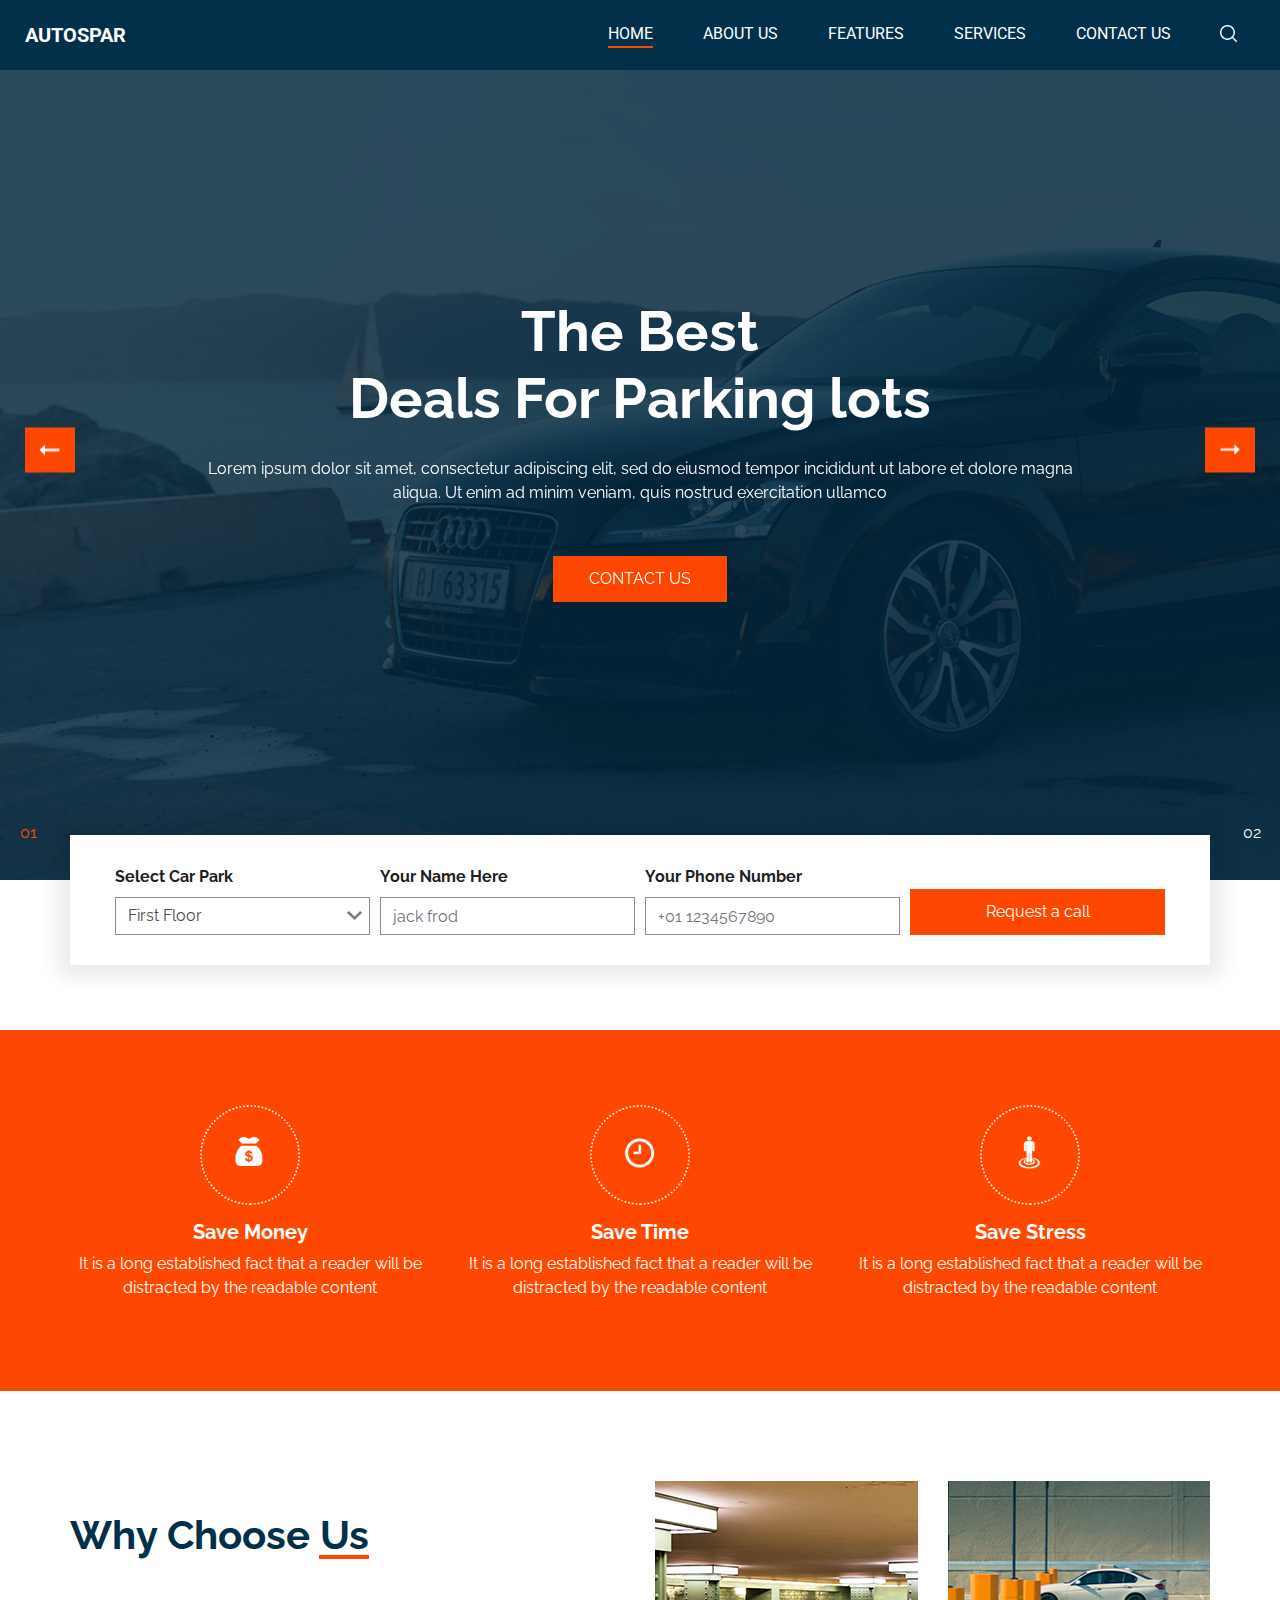
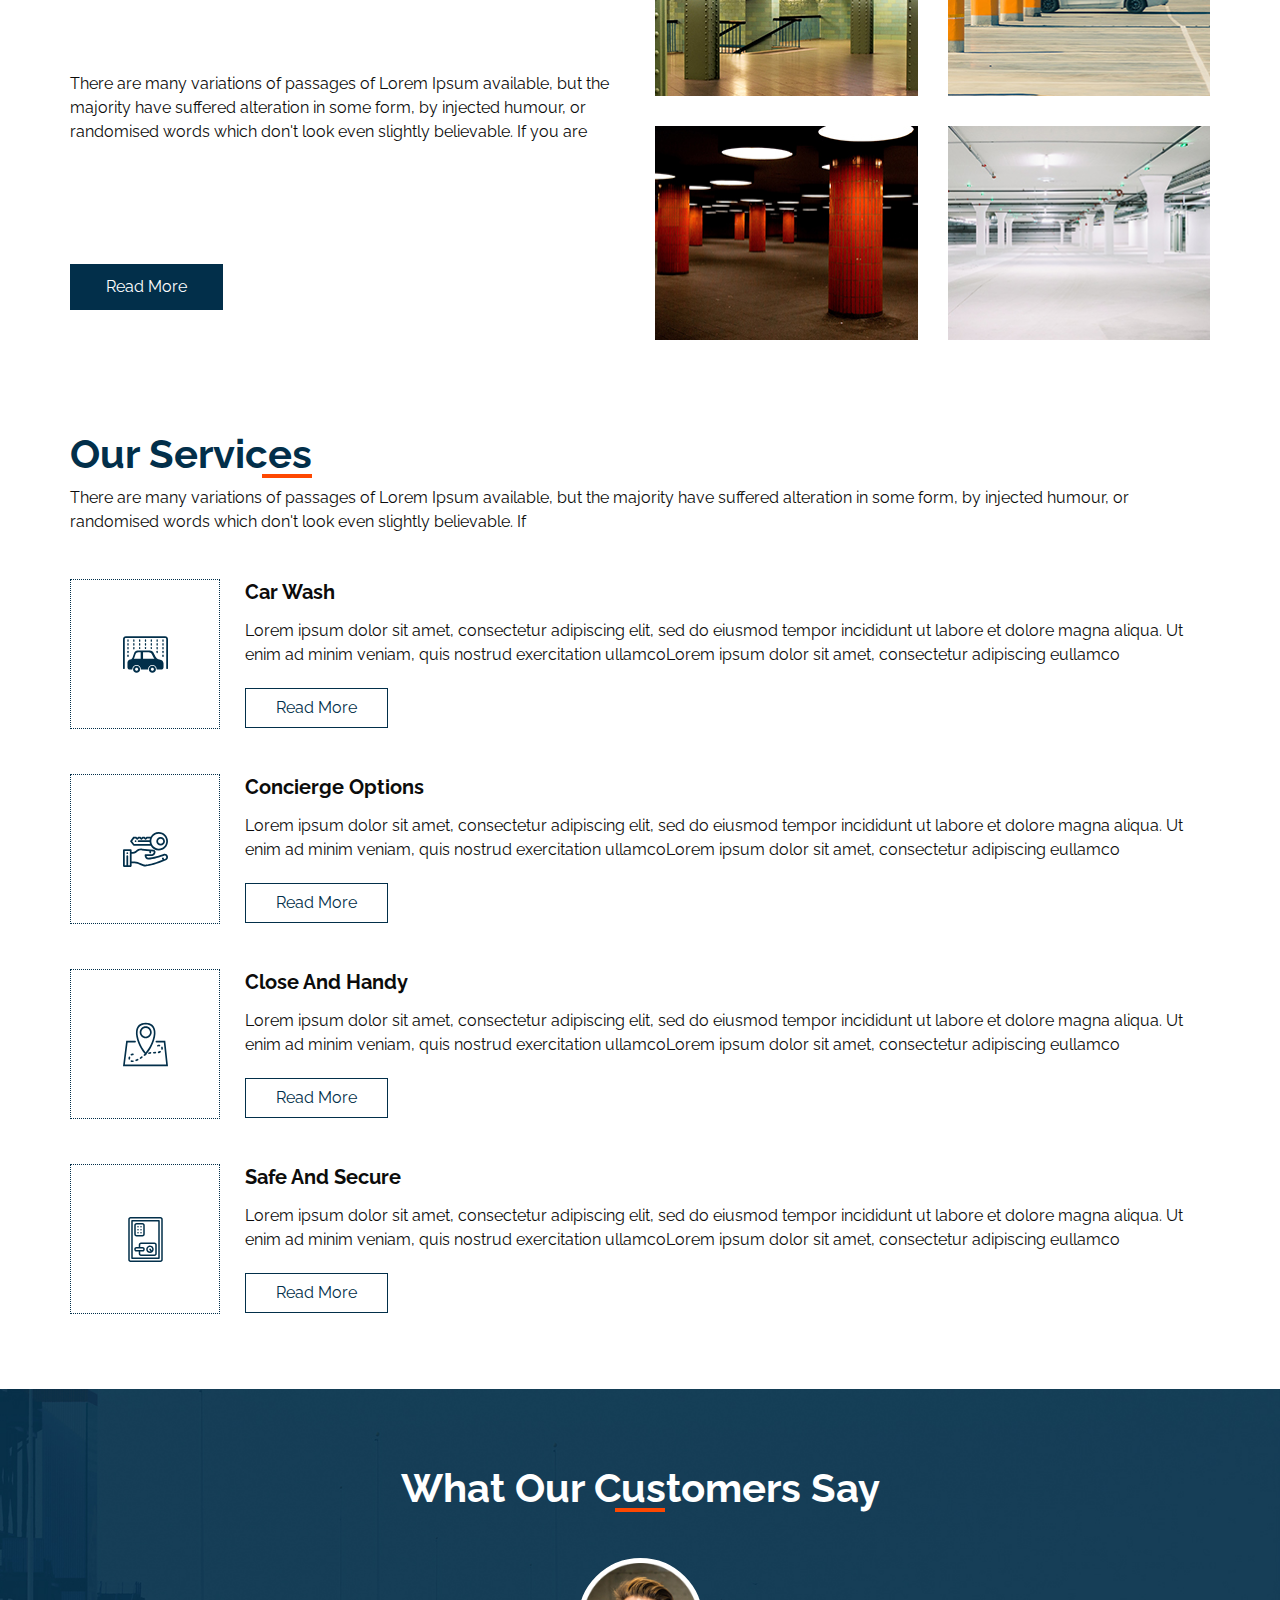
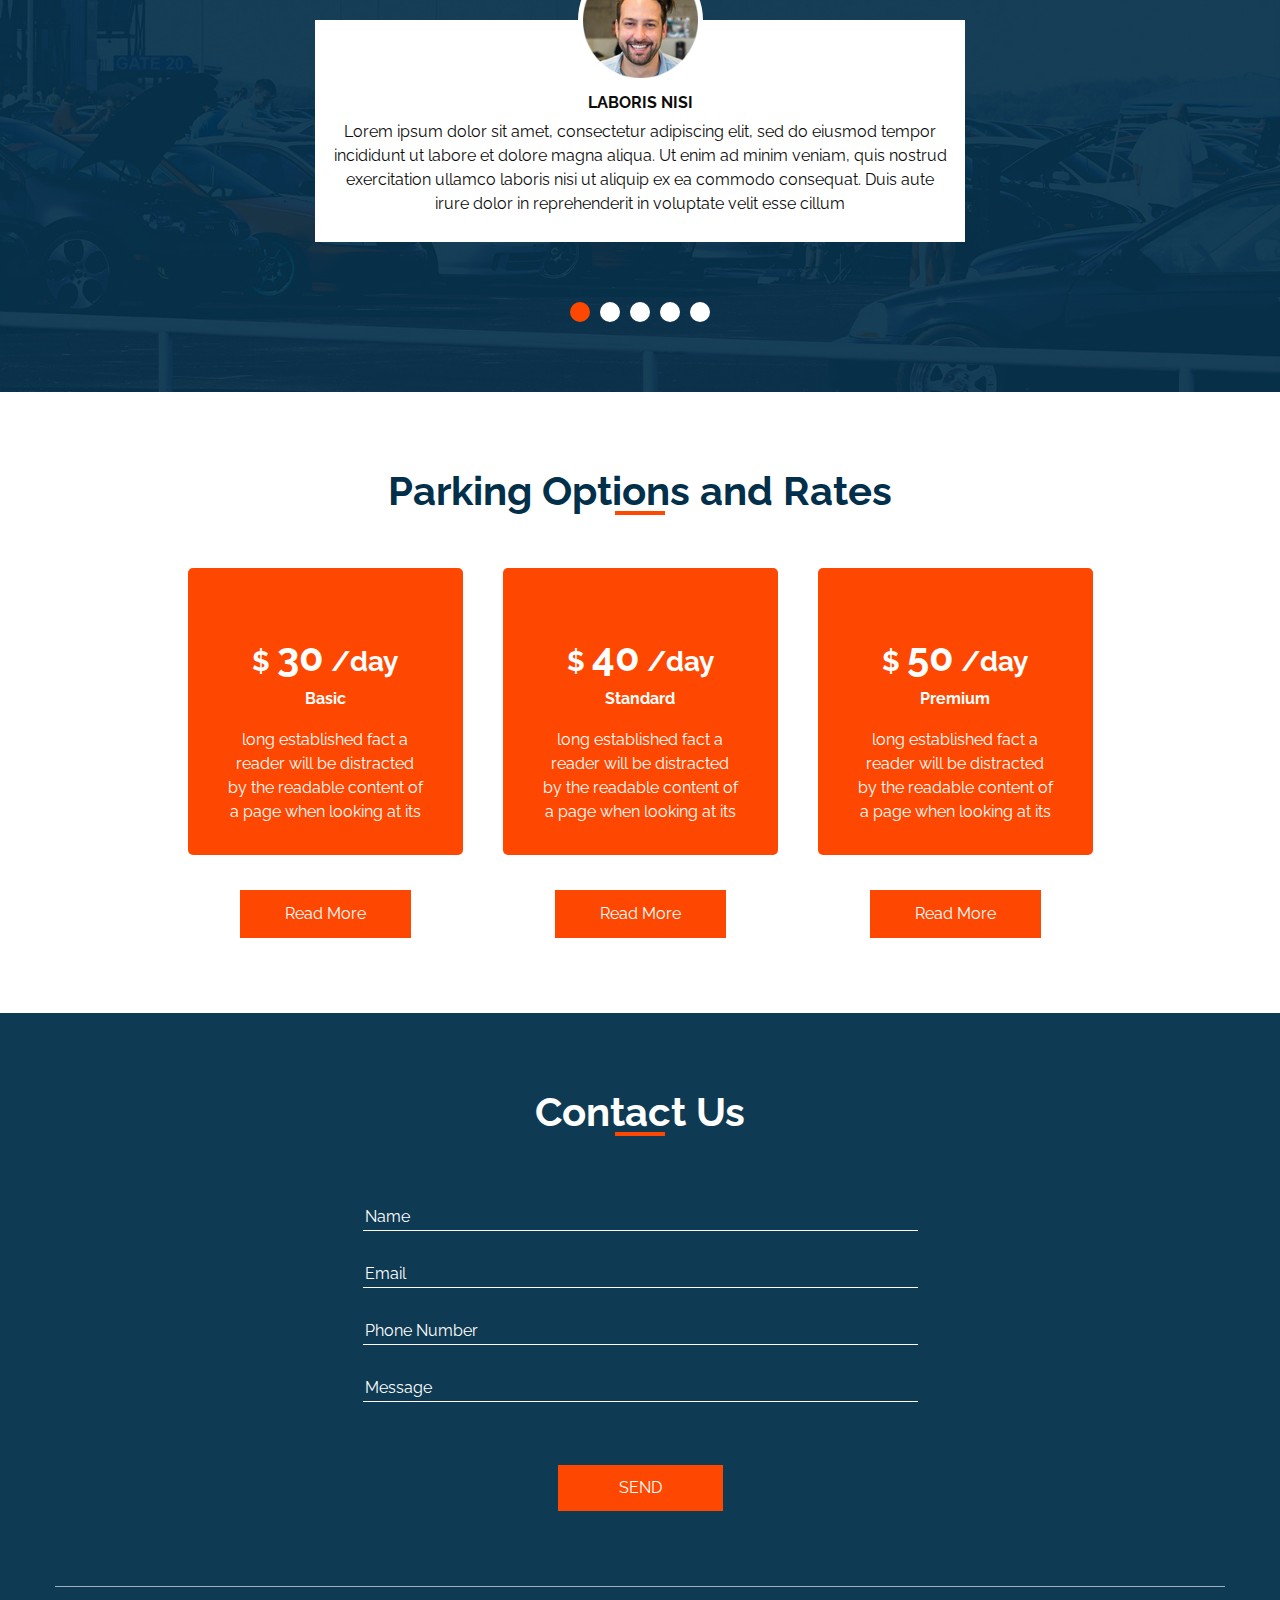
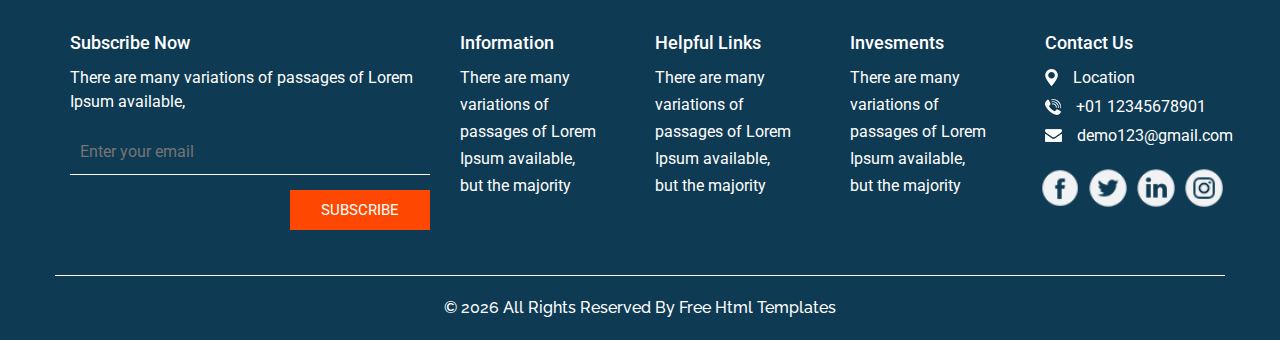
==== index.html @ 15cf5655 "initial commit" ====
<!DOCTYPE html>
<html>

<head>
  <!-- Basic -->
  <meta charset="utf-8" />
  <meta http-equiv="X-UA-Compatible" content="IE=edge" />
  <!-- Mobile Metas -->
  <meta name="viewport" content="width=device-width, initial-scale=1, shrink-to-fit=no" />
  <!-- Site Metas -->
  <meta name="keywords" content="" />
  <meta name="description" content="" />
  <meta name="author" content="" />

  <title>Autospar</title>



  <!-- bootstrap core css -->
  <link rel="stylesheet" type="text/css" href="css/bootstrap.css" />

  <!-- fonts style -->
  <link href="https://fonts.googleapis.com/css?family=Raleway:400,700|Roboto:400,700&display=swap" rel="stylesheet">

  <!-- Custom styles for this template -->
  <link href="css/style.css" rel="stylesheet" />
  <!-- responsive style -->
  <link href="css/responsive.css" rel="stylesheet" />
</head>

<body>
  <div class="hero_area">
    <!-- header section strats -->
    <header class="header_section">
      <div class="container-fluid">
        <nav class="navbar navbar-expand-lg custom_nav-container">
          <a class="navbar-brand" href="index.html">
            <span>
              Autospar
            </span>
          </a>
          <button class="navbar-toggler" type="button" data-toggle="collapse" data-target="#navbarSupportedContent" aria-controls="navbarSupportedContent" aria-expanded="false" aria-label="Toggle navigation">
            <span class="navbar-toggler-icon"></span>
          </button>

          <div class="collapse navbar-collapse ml-auto" id="navbarSupportedContent">
            <div class="d-flex ml-auto flex-column flex-lg-row align-items-center">
              <ul class="navbar-nav  ">
                <li class="nav-item active">
                  <a class="nav-link" href="index.html">Home <span class="sr-only">(current)</span></a>
                </li>
                <li class="nav-item">
                  <a class="nav-link" href="about.html"> About Us</a>
                </li>
                <li class="nav-item">
                  <a class="nav-link" href="feature.html"> Features </a>
                </li>
                <li class="nav-item">
                  <a class="nav-link" href="service.html"> Services </a>
                </li>

                <li class="nav-item">
                  <a class="nav-link" href="contact.html">Contact us</a>
                </li>
              </ul>
              <form class="form-inline my-2 my-lg-0 ml-0 ml-lg-4 mb-3 mb-lg-0">
                <button class="btn  my-2 my-sm-0 nav_search-btn" type="submit"></button>
              </form>
            </div>
          </div>
        </nav>
      </div>
    </header>
    <!-- end header section -->
    <!-- slider section -->
    <section class=" slider_section ">
      <div id="carouselExampleIndicators" class="carousel slide" data-ride="carousel">
        <ol class="carousel-indicators">
          <li data-target="#carouselExampleIndicators" data-slide-to="0" class="active">01</li>
          <li data-target="#carouselExampleIndicators" data-slide-to="1">02</li>
        </ol>
        <div class="carousel-inner">
          <div class="carousel-item active">
            <div class="container">
              <div class="detail-box">
                <h1>

                  The Best <br>
                  Deals For Parking lots
                </h1>
                <p>
                  Lorem ipsum dolor sit amet, consectetur adipiscing elit, sed do eiusmod tempor incididunt ut labore et
                  dolore magna aliqua. Ut enim ad minim veniam, quis nostrud exercitation ullamco
                </p>
                <div>
                  <a href="">
                    Contact us
                  </a>
                </div>
              </div>
            </div>
          </div>
          <div class="carousel-item">
            <div class="container">
              <div class="detail-box">
                <h1>

                  The Best <br>
                  Deals For Parking lots
                </h1>
                <p>
                  Lorem ipsum dolor sit amet, consectetur adipiscing elit, sed do eiusmod tempor incididunt ut labore et
                  dolore magna aliqua. Ut enim ad minim veniam, quis nostrud exercitation ullamco
                </p>
                <div>
                  <a href="">
                    Contact us
                  </a>
                </div>
              </div>
            </div>
          </div>
        </div>
        <a class="carousel-control-prev" href="#carouselExampleIndicators" role="button" data-slide="prev">
          <span class="sr-only">Previous</span>
        </a>
        <a class="carousel-control-next" href="#carouselExampleIndicators" role="button" data-slide="next">
          <span class="sr-only">Next</span>
        </a>
      </div>

    </section>
    <!-- end slider section -->
  </div>

  <!-- find section -->
  <section class="find_section">
    <div class="container">
      <form action="">
        <div class=" form-row">
          <div class="col-lg-3">
            <label for="carPark">Select Car Park</label>
            <select name="" id="carPark" class="form-control">
              <option value="">First Floor</option>
              <option value="">Option 1</option>
              <option value="">Option 2</option>
            </select>
          </div>
          <div class="col-lg-3">
            <label for="parkingName">Your Name Here</label>
            <input type="text" class="form-control" placeholder="jack frod " id="parkingName">
          </div>

          <div class="col-lg-3">
            <label for="parkingNumber">Your Phone Number</label>
            <input type="text" class="form-control" placeholder="+01 1234567890 " id="parkingNumber">
          </div>
          <div class="col-lg-3">
            <div class="btn-container">
              <button type="submit" class="">
                Request a call
              </button>
            </div>
          </div>
        </div>

      </form>
    </div>
  </section>

  <!-- end find section -->

  <!-- feature section -->
  <section class="feature_section layout_padding2">
    <div class="container">
      <div class="row">
        <div class="col-md-4">
          <div class="box">
            <div class="img-box">
              <img src="images/money.png" alt="">
            </div>
            <div class="detail-box">
              <h5>
                Save Money
              </h5>
              <p>
                It is a long established fact that a reader will be distracted by the readable content
              </p>
            </div>
          </div>
        </div>
        <div class="col-md-4">
          <div class="box">
            <div class="img-box">
              <img src="images/clock.png" alt="">
            </div>
            <div class="detail-box">
              <h5>
                Save Time
              </h5>
              <p>
                It is a long established fact that a reader will be distracted by the readable content
              </p>
            </div>
          </div>
        </div>
        <div class="col-md-4">
          <div class="box">
            <div class="img-box">
              <img src="images/man.png" alt="">
            </div>
            <div class="detail-box">
              <h5>
                Save Stress
              </h5>
              <p>
                It is a long established fact that a reader will be distracted by the readable content
              </p>
            </div>
          </div>
        </div>
      </div>
    </div>
  </section>

  <!-- end feature section -->

  <!-- why section -->
  <section class="why_section layout_padding">
    <div class="container">
      <div class="row">
        <div class="col-md-6">
          <div class="detail-box">
            <div class="heading_container">
              <h2>
                Why Choose Us
              </h2>
            </div>

            <p>
              There are many variations of passages of Lorem Ipsum available, but the majority have suffered alteration
              in
              some form, by injected humour, or randomised words which don't look even slightly believable. If you are
            </p>
            <div>
              <a href="">
                Read More
              </a>
            </div>
          </div>
        </div>
        <div class="col-md-6">
          <div class="img-container">
            <div class="row">
              <div class="col-sm-6">
                <div class="img-box">
                  <img src="images/w-1.jpg" alt="">
                  <a href="">
                    <img src="images/link.png" alt="">
                  </a>
                </div>
              </div>
              <div class="col-sm-6">
                <div class="img-box">
                  <img src="images/w-2.jpg" alt="">
                  <a href="">
                    <img src="images/link.png" alt="">
                  </a>
                </div>
              </div>
              <div class="col-sm-6">
                <div class="img-box">
                  <img src="images/w-3.jpg" alt="">
                  <a href="">
                    <img src="images/link.png" alt="">
                  </a>
                </div>
              </div>
              <div class="col-sm-6">
                <div class="img-box">
                  <img src="images/w-4.jpg" alt="">
                  <a href="">
                    <img src="images/link.png" alt="">
                  </a>
                </div>
              </div>
            </div>
          </div>
        </div>
      </div>
    </div>
  </section>

  <!-- end why section -->

  <!-- service section -->

  <section class="service_section layout_padding-bottom">
    <div class="container">
      <div class="heading_container">
        <h2>
          Our Services
        </h2>
      </div>
      <p>
        There are many variations of passages of Lorem Ipsum available, but the majority have suffered alteration in
        some form, by injected humour, or randomised words which don't look even slightly believable. If
      </p>
      <div class="box">
        <div class="img-box">
          <svg version="1.1" id="Capa_1" xmlns="http://www.w3.org/2000/svg" xmlns:xlink="http://www.w3.org/1999/xlink" x="0px" y="0px" width="355.555px" height="355.555px" viewBox="0 0 355.555 355.555" style="enable-background:new 0 0 355.555 355.555;" xml:space="preserve">
            <g>
              <g>
                <path d="M107.412,266.641c-15.434,0-27.941,12.502-27.941,27.938s12.508,27.938,27.941,27.938
                   c15.438,0,27.942-12.502,27.942-27.938S122.85,266.641,107.412,266.641z M107.412,306.724c-6.71,0-12.146-5.437-12.146-12.146
                   c0-6.713,5.436-12.146,12.146-12.146c6.709,0,12.149,5.434,12.149,12.146C119.561,301.287,114.121,306.724,107.412,306.724z" />
                <path d="M232.203,266.641c-15.432,0-27.939,12.502-27.939,27.938s12.508,27.938,27.939,27.938
                   c15.439,0,27.943-12.502,27.943-27.938S247.643,266.641,232.203,266.641z M232.203,306.724c-6.709,0-12.145-5.437-12.145-12.146
                   c0-6.713,5.436-12.146,12.145-12.146c6.711,0,12.15,5.434,12.15,12.146C244.354,301.287,238.914,306.724,232.203,306.724z" />
                <path d="M284.574,216.828c-12.17-3.164-22.572-12.893-27.352-22.123l-16.838-32.348c-4.779-9.228-17.191-16.779-27.585-16.779
                   h-98.77c-10.393,0-21.631,8.051-24.974,17.891l-10.313,30.354c-1.016,4.014-7.703,24.037-21.657,24.037
                   c-10.393,0-21.803,13.694-21.803,24.086v35.902c0,10.393,8.502,18.896,18.896,18.896h19.44c-0.046-0.717-0.076-1.438-0.076-2.166
                   c0-18.674,15.192-33.864,33.867-33.864c18.676,0,33.87,15.19,33.87,33.864c0,0.728-0.031,1.449-0.077,2.166h57.208
                   c-0.045-0.717-0.076-1.438-0.076-2.166c0-18.674,15.193-33.864,33.867-33.864c18.676,0,33.871,15.19,33.871,33.864
                   c0,0.728-0.031,1.449-0.078,2.166h35.377c10.395,0,18.896-8.504,18.896-18.896v-28.16
                   C320.27,219.453,294.676,219.453,284.574,216.828z M139.654,212.318H85.169c2.99-4.656,4.616-9.729,5.046-11.424l8.725-25.679
                   c2.827-8.324,12.335-15.135,21.127-15.135h19.588L139.654,212.318L139.654,212.318z M158.436,212.318v-52.238h45.187
                   c8.792,0,19.292,6.388,23.336,14.194l14.244,27.368c1.902,3.674,4.869,7.436,8.541,10.674h-91.308V212.318z" />
                <path d="M332.77,33.039H22.784C10.221,33.039,0,43.26,0,55.823v229.692c0,3.86,3.141,7,7,7c3.86,0,7-3.14,7-7V55.823
                   c0-4.844,3.94-8.784,8.784-8.784H332.77c4.844,0,8.785,3.94,8.785,8.784v229.692c0,3.86,3.141,7,7,7c3.857,0,7-3.14,7-7V55.823
                   C355.555,43.26,345.334,33.039,332.77,33.039z" />
                <path d="M264.926,102.794c0,2.762,2.236,5,5,5c2.762,0,5-2.238,5-5v-10c0-2.761-2.238-5-5-5c-2.764,0-5,2.239-5,5V102.794z" />
                <path d="M264.926,132.794c0,2.762,2.236,5,5,5c2.762,0,5-2.238,5-5v-10c0-2.761-2.238-5-5-5c-2.764,0-5,2.239-5,5V132.794z" />
                <path d="M269.926,77.794c2.762,0,5-2.238,5-5v-10c0-2.761-2.238-5-5-5c-2.764,0-5,2.239-5,5v10
                   C264.926,75.556,267.164,77.794,269.926,77.794z" />
                <path d="M264.926,162.794c0,2.762,2.236,5,5,5c2.762,0,5-2.238,5-5v-10c0-2.761-2.238-5-5-5c-2.764,0-5,2.239-5,5V162.794z" />
                <path d="M316,177.794c-2.76,0-5,2.239-5,5v10c0,2.762,2.24,5,5,5c2.764,0,5-2.238,5-5v-10
                   C321,180.033,318.762,177.794,316,177.794z" />
                <path d="M316,87.794c-2.76,0-5,2.239-5,5v10c0,2.762,2.24,5,5,5c2.764,0,5-2.238,5-5v-10C321,90.033,318.762,87.794,316,87.794z" />
                <path d="M316,57.794c-2.76,0-5,2.239-5,5v10c0,2.762,2.24,5,5,5c2.764,0,5-2.238,5-5v-10C321,60.033,318.762,57.794,316,57.794z" />
                <path d="M316,147.794c-2.76,0-5,2.239-5,5v10c0,2.762,2.24,5,5,5c2.764,0,5-2.238,5-5v-10
                   C321,150.033,318.762,147.794,316,147.794z" />
                <path d="M316,117.794c-2.76,0-5,2.239-5,5v10c0,2.762,2.24,5,5,5c2.764,0,5-2.238,5-5v-10
                   C321,120.033,318.762,117.794,316,117.794z" />
                <path d="M85.629,77.794c2.761,0,5-2.238,5-5v-10c0-2.761-2.239-5-5-5c-2.763,0-5,2.239-5,5v10
                   C80.629,75.556,82.866,77.794,85.629,77.794z" />
                <path d="M80.629,102.794c0,2.762,2.237,5,5,5c2.761,0,5-2.238,5-5v-10c0-2.761-2.239-5-5-5c-2.763,0-5,2.239-5,5V102.794z" />
                <path d="M80.629,132.794c0,2.762,2.237,5,5,5c2.761,0,5-2.238,5-5v-10c0-2.761-2.239-5-5-5c-2.763,0-5,2.239-5,5V132.794z" />
                <path d="M218.852,102.794c0,2.762,2.237,5,5,5c2.762,0,5-2.238,5-5v-10c0-2.761-2.238-5-5-5c-2.763,0-5,2.239-5,5V102.794z" />
                <path d="M218.852,129.584c0,2.761,2.237,5,5,5c2.762,0,5-2.239,5-5v-6.79c0-2.761-2.238-5-5-5c-2.763,0-5,2.239-5,5V129.584z" />
                <path d="M223.852,77.794c2.762,0,5-2.238,5-5v-10c0-2.761-2.238-5-5-5c-2.763,0-5,2.239-5,5v10
                   C218.852,75.556,221.09,77.794,223.852,77.794z" />
                <path d="M177.777,77.794c2.762,0,5-2.238,5-5v-10c0-2.761-2.238-5-5-5s-5,2.239-5,5v10
                   C172.777,75.556,175.015,77.794,177.777,77.794z" />
                <path d="M172.777,129.584c0,2.761,2.238,5,5,5s5-2.239,5-5v-6.79c0-2.761-2.238-5-5-5s-5,2.239-5,5V129.584z" />
                <path d="M172.777,102.794c0,2.762,2.238,5,5,5s5-2.238,5-5v-10c0-2.761-2.238-5-5-5s-5,2.239-5,5V102.794z" />
                <path d="M131.702,77.794c2.763,0,5-2.238,5-5v-10c0-2.761-2.237-5-5-5c-2.762,0-5,2.239-5,5v10
                   C126.702,75.556,128.94,77.794,131.702,77.794z" />
                <path d="M126.702,102.794c0,2.762,2.238,5,5,5c2.763,0,5-2.238,5-5v-10c0-2.761-2.237-5-5-5c-2.762,0-5,2.239-5,5V102.794z" />
                <path d="M126.702,129.584c0,2.761,2.238,5,5,5c2.763,0,5-2.239,5-5v-6.79c0-2.761-2.237-5-5-5c-2.762,0-5,2.239-5,5V129.584z" />
                <path d="M39.552,77.794c2.762,0,5-2.238,5-5v-10c0-2.761-2.238-5-5-5c-2.761,0-5,2.239-5,5v10
                   C34.552,75.556,36.792,77.794,39.552,77.794z" />
                <path d="M34.552,102.794c0,2.762,2.239,5,5,5c2.762,0,5-2.238,5-5v-10c0-2.761-2.238-5-5-5c-2.761,0-5,2.239-5,5V102.794z" />
                <path d="M34.552,132.794c0,2.762,2.239,5,5,5c2.762,0,5-2.238,5-5v-10c0-2.761-2.238-5-5-5c-2.761,0-5,2.239-5,5V132.794z" />
                <path d="M34.552,192.794c0,2.762,2.239,5,5,5c2.762,0,5-2.238,5-5v-10c0-2.761-2.238-5-5-5c-2.761,0-5,2.239-5,5V192.794z" />
                <path d="M34.552,162.794c0,2.762,2.239,5,5,5c2.762,0,5-2.238,5-5v-10c0-2.761-2.238-5-5-5c-2.761,0-5,2.239-5,5V162.794z" />
              </g>
            </g>
            <g>
            </g>
            <g>
            </g>
            <g>
            </g>
            <g>
            </g>
            <g>
            </g>
            <g>
            </g>
            <g>
            </g>
            <g>
            </g>
            <g>
            </g>
            <g>
            </g>
            <g>
            </g>
            <g>
            </g>
            <g>
            </g>
            <g>
            </g>
            <g>
            </g>
          </svg>

        </div>
        <div class="detail-box">
          <h5>
            Car Wash
          </h5>
          <p>
            Lorem ipsum dolor sit amet, consectetur adipiscing elit, sed do eiusmod tempor incididunt ut labore et
            dolore magna aliqua. Ut enim ad minim veniam, quis nostrud exercitation ullamcoLorem ipsum dolor sit amet,
            consectetur adipiscing eullamco
          </p>
          <div>
            <a href="">
              Read More
            </a>
          </div>
        </div>
      </div>
      <div class="box">
        <div class="img-box">
          <svg version="1.1" id="Capa_1" xmlns="http://www.w3.org/2000/svg" xmlns:xlink="http://www.w3.org/1999/xlink" x="0px" y="0px" viewBox="0 0 512 512" style="enable-background:new 0 0 512 512;" xml:space="preserve">
            <g>
              <g>
                <path d="M510.329,332.836c-0.203-0.668-0.422-1.322-0.657-1.963c-5.489-15.085-19.959-25.221-36.008-25.221
               c-4.435,0-8.819,0.773-13.034,2.297c-34.814,12.605-121.378,41.922-173.185,41.922c-13.094,0-18.181-9.793-20.103-18.657
               c34.826,0.007,50.883,0.007,53.772,0.007c17.766,0,34.087-9.258,42.594-24.16c4.034-7.063,6.166-15.182,6.166-23.48
               c0-7.922-3.365-21.639-25.904-24.491c-0.08-0.01-0.16-0.019-0.24-0.027l-127.188-12.989c-25.95-3.216-51.731,5.251-70.746,23.251
               c-11.622,11.019-27.042,13.833-47.799,14.167V262.44c0-5.523-4.477-10-10-10H10c-5.523,0-10,4.477-10,10v182.659
               c0,5.523,4.477,10,10,10h77.999c5.523,0,10-4.477,10-10v-32h32.93c21.428,0,43.167,9.422,64.188,18.534
               c20.569,8.915,39.998,17.336,59.169,17.336c0.158,0,0.316-0.004,0.475-0.011c26.976-1.282,89.594-10.517,205.878-57.957
               c9.243-3.767,18.7-7.724,28.108-11.76c0-0.001,0-0.001,0.001-0.001C506.746,371.516,516.026,351.568,510.329,332.836z
                M77.999,402.373c0,0.336,0,0.581,0,0.728v32h-19V331.262c0-5.523-4.477-10-10-10c-5.523,0-10,4.477-10,10v103.839H20V272.441
               h57.999V402.373z M480.86,360.861c-3.833,1.645-7.673,3.271-11.504,4.881l-7.103-12.518c-2.727-4.804-8.83-6.488-13.633-3.762
               c-4.803,2.726-6.487,8.829-3.762,13.632l5.87,10.344c-111.633,45.331-171.021,54.273-196.672,55.531
               c-14.974-0.077-32.469-7.66-50.986-15.686c-21.827-9.461-46.566-20.183-72.142-20.183H98c0.001-20.968,0.006-68.796,0.008-89.597
               c20.808-0.268,43.729-2.768,61.544-19.66c14.677-13.893,34.588-20.42,54.621-17.91c0.076,0.01,0.152,0.018,0.228,0.026
               l85.262,8.707v16.101c0,5.523,4.478,10,10,10c5.522,0,10-4.477,10-10v-14.059l21.912,2.238c8.301,1.067,8.301,2.881,8.301,4.635
               c0,4.893-1.189,9.456-3.534,13.563c-4.957,8.683-14.622,14.077-25.226,14.077c-3.181,0-22.319,0-64.877-0.01
               c-0.001,0-0.002,0-0.003,0c-2.676,0-5.241,1.073-7.12,2.978c-1.88,1.906-2.917,4.486-2.879,7.163
               c0.415,29.474,16.589,48.518,41.208,48.518c54.974,0,144.187-30.153,179.991-43.115c2.024-0.732,4.119-1.104,6.227-1.104
               c7.671,0,14.589,4.846,17.223,12.084c0.114,0.313,0.216,0.619,0.309,0.925C493.92,347.619,489.477,357.163,480.86,360.861z" />
              </g>
            </g>
            <g>
              <g>
                <path d="M58.799,296.31c-0.121-0.64-0.32-1.27-0.57-1.87c-0.25-0.61-0.56-1.19-0.92-1.73c-0.36-0.55-0.78-1.06-1.24-1.52
               c-0.46-0.46-0.97-0.88-1.52-1.24c-0.54-0.36-1.12-0.67-1.72-0.92c-0.61-0.25-1.24-0.44-1.88-0.57c-1.28-0.26-2.61-0.26-3.9,0
               c-0.64,0.13-1.27,0.32-1.87,0.57c-0.61,0.25-1.19,0.56-1.73,0.92c-0.55,0.36-1.06,0.78-1.52,1.24c-0.46,0.46-0.88,0.97-1.24,1.52
               c-0.36,0.54-0.67,1.12-0.92,1.73c-0.25,0.6-0.44,1.23-0.57,1.87c-0.13,0.64-0.2,1.3-0.2,1.95s0.07,1.31,0.2,1.96
               c0.13,0.63,0.32,1.26,0.57,1.87c0.25,0.6,0.56,1.18,0.92,1.72c0.36,0.55,0.78,1.06,1.24,1.52s0.97,0.88,1.52,1.25
               c0.54,0.36,1.12,0.67,1.73,0.92c0.6,0.25,1.23,0.44,1.87,0.57s1.3,0.19,1.95,0.19c0.65,0,1.31-0.06,1.95-0.19s1.27-0.32,1.88-0.57
               c0.6-0.25,1.18-0.56,1.72-0.92c0.55-0.37,1.06-0.79,1.52-1.25c0.46-0.46,0.88-0.97,1.24-1.52c0.36-0.54,0.67-1.12,0.92-1.72
               c0.25-0.61,0.45-1.24,0.57-1.87c0.13-0.65,0.2-1.31,0.2-1.96S58.929,296.95,58.799,296.31z" />
              </g>
            </g>
            <g>
              <g>
                <path d="M407.109,56.901c-39.333,0-73.672,21.768-91.621,53.884h-43.288c-2.55,0-5.004,0.974-6.859,2.724l-8.345,7.866
               l-8.343-7.866c-1.855-1.749-4.309-2.724-6.86-2.724h-17.068c-2.55,0-5.004,0.974-6.859,2.724l-8.345,7.866l-8.343-7.866
               c-1.855-1.749-4.31-2.724-6.86-2.724h-17.069c-2.55,0-5.004,0.974-6.86,2.724l-8.344,7.866l-8.344-7.866
               c-1.856-1.749-4.31-2.724-6.86-2.724h-24.332c-3.134,0-6.086,1.469-7.977,3.969l-31,41c-2.698,3.568-2.698,8.494,0,12.063l31,41
               c1.89,2.5,4.843,3.969,7.977,3.969h192.977c17.949,32.118,52.288,53.885,91.621,53.885c57.833,0,104.884-47.051,104.884-104.885
               S464.943,56.901,407.109,56.901z M127.487,192.785l-23.439-31l23.439-31h15.386l12.315,11.609c3.852,3.632,9.867,3.632,13.72,0
               l12.314-11.609h9.128l12.314,11.609c3.851,3.63,9.866,3.631,13.719,0l12.315-11.609h9.127l12.314,11.609
               c3.853,3.631,9.867,3.631,13.719,0l12.315-11.609h30.702c-1.727,5.573-2.957,11.276-3.723,17.081
               c-0.041,0.307-0.082,0.613-0.121,0.92c-0.081,0.659-0.158,1.318-0.227,1.98c-0.035,0.339-0.066,0.679-0.099,1.019H176.36
               c-5.523,0-10,4.477-10,10s4.477,10,10,10h126.344c0.032,0.34,0.063,0.68,0.099,1.019c0.069,0.661,0.146,1.321,0.227,1.98
               c0.038,0.307,0.08,0.614,0.121,0.92c0.766,5.804,1.996,11.508,3.723,17.081H127.487z M407.109,246.67
               c-45.319,0-82.455-35.699-84.769-80.453c-0.004-0.076-0.006-0.153-0.009-0.229c-0.068-1.393-0.107-2.794-0.107-4.203
               c0-1.41,0.038-2.81,0.107-4.203c0.004-0.076,0.005-0.153,0.009-0.229c2.314-44.753,39.45-80.452,84.769-80.452
               c46.805,0,84.884,38.079,84.884,84.884S453.915,246.67,407.109,246.67z" />
              </g>
            </g>
            <g>
              <g>
                <path d="M428.135,112.468c-27.194,0-49.317,22.124-49.317,49.317s22.124,49.317,49.317,49.317s49.317-22.124,49.317-49.317
               S455.329,112.468,428.135,112.468z M428.135,191.102c-16.166,0-29.318-13.152-29.318-29.318s13.152-29.318,29.318-29.318
               s29.318,13.152,29.318,29.318S444.301,191.102,428.135,191.102z" />
              </g>
            </g>
            <g>
              <g>
                <path d="M153.167,159.832c-0.13-0.64-0.32-1.27-0.57-1.87c-0.25-0.6-0.56-1.19-0.92-1.73c-0.37-0.54-0.79-1.06-1.25-1.52
               c-0.46-0.46-0.97-0.88-1.52-1.24c-0.54-0.36-1.12-0.67-1.72-0.92c-0.61-0.25-1.24-0.44-1.87-0.57c-1.29-0.26-2.62-0.26-3.91,0
               c-0.64,0.13-1.27,0.32-1.87,0.57c-0.61,0.25-1.19,0.56-1.73,0.92c-0.55,0.36-1.06,0.78-1.52,1.24c-0.46,0.46-0.88,0.98-1.24,1.52
               c-0.36,0.54-0.67,1.13-0.92,1.73s-0.44,1.23-0.57,1.87c-0.13,0.64-0.2,1.3-0.2,1.95c0,0.66,0.07,1.31,0.2,1.96
               c0.13,0.64,0.32,1.26,0.57,1.87c0.25,0.6,0.56,1.18,0.92,1.72c0.36,0.55,0.78,1.06,1.24,1.52c0.46,0.47,0.97,0.88,1.52,1.25
               c0.539,0.36,1.12,0.67,1.73,0.92c0.6,0.25,1.23,0.44,1.87,0.57s1.3,0.19,1.95,0.19c0.65,0,1.31-0.06,1.96-0.19
               c0.63-0.13,1.26-0.32,1.87-0.57c0.6-0.25,1.18-0.56,1.72-0.92c0.55-0.37,1.06-0.78,1.52-1.25c0.46-0.46,0.88-0.97,1.25-1.52
               c0.36-0.54,0.67-1.12,0.92-1.72c0.25-0.61,0.44-1.23,0.57-1.87c0.13-0.65,0.19-1.3,0.19-1.96
               C153.357,161.132,153.297,160.472,153.167,159.832z" />
              </g>
            </g>
            <g>
            </g>
            <g>
            </g>
            <g>
            </g>
            <g>
            </g>
            <g>
            </g>
            <g>
            </g>
            <g>
            </g>
            <g>
            </g>
            <g>
            </g>
            <g>
            </g>
            <g>
            </g>
            <g>
            </g>
            <g>
            </g>
            <g>
            </g>
            <g>
            </g>
          </svg>
        </div>
        <div class="detail-box">
          <h5>
            Concierge Options
          </h5>
          <p>
            Lorem ipsum dolor sit amet, consectetur adipiscing elit, sed do eiusmod tempor incididunt ut labore et
            dolore magna aliqua. Ut enim ad minim veniam, quis nostrud exercitation ullamcoLorem ipsum dolor sit amet,
            consectetur adipiscing eullamco
          </p>
          <div>
            <a href="">
              Read More
            </a>
          </div>
        </div>
      </div>
      <div class="box">
        <div class="img-box">
          <svg version="1.1" id="Capa_1" xmlns="http://www.w3.org/2000/svg" xmlns:xlink="http://www.w3.org/1999/xlink" x="0px" y="0px" viewBox="0 0 55.017 55.017" style="enable-background:new 0 0 55.017 55.017;" xml:space="preserve">
            <g>
              <path d="M51.688,23.013H40.789c-0.553,0-1,0.447-1,1s0.447,1,1,1h9.102l2.899,27H2.268l3.403-27h9.118c0.553,0,1-0.447,1-1
             s-0.447-1-1-1H3.907L0,54.013h55.017L51.688,23.013z" />
              <path d="M26.654,38.968c-0.147,0.087-0.304,0.164-0.445,0.255c-0.22,0.142-0.435,0.291-0.646,0.445
             c-0.445,0.327-0.541,0.953-0.215,1.398c0.196,0.267,0.5,0.408,0.808,0.408c0.205,0,0.412-0.063,0.591-0.193
             c0.178-0.131,0.359-0.257,0.548-0.379c0.321-0.208,0.662-0.403,1.014-0.581c0.468-0.237,0.658-0.791,0.462-1.269
             c0.008-0.008,0.018-0.014,0.025-0.022c1.809-1.916,7.905-9.096,10.429-21.058c0.512-2.426,0.627-4.754,0.342-6.919
             c-0.86-6.575-4.945-10.051-11.813-10.051c-6.866,0-10.951,3.476-11.813,10.051c-0.284,2.166-0.169,4.494,0.343,6.919
             C18.783,29.818,24.783,36.97,26.654,38.968z M17.924,11.314c0.733-5.592,3.949-8.311,9.831-8.311c5.883,0,9.098,2.719,9.83,8.311
             c0.255,1.94,0.148,4.043-0.316,6.247C35,28.314,29.59,35.137,27.755,37.207c-1.837-2.072-7.246-8.898-9.514-19.646
             C17.776,15.357,17.67,13.255,17.924,11.314z" />
              <path d="M27.755,19.925c4.051,0,7.346-3.295,7.346-7.346s-3.295-7.346-7.346-7.346s-7.346,3.295-7.346,7.346
             S23.704,19.925,27.755,19.925z M27.755,7.234c2.947,0,5.346,2.398,5.346,5.346s-2.398,5.346-5.346,5.346s-5.346-2.398-5.346-5.346
             S24.808,7.234,27.755,7.234z" />
              <path d="M31.428,37.17c-0.54,0.114-0.884,0.646-0.769,1.187c0.1,0.47,0.515,0.791,0.977,0.791c0.069,0,0.14-0.007,0.21-0.022
             c0.586-0.124,1.221-0.229,1.886-0.313c0.548-0.067,0.938-0.567,0.869-1.115c-0.068-0.549-0.563-0.945-1.115-0.869
             C32.763,36.918,32.07,37.033,31.428,37.17z" />
              <path d="M36.599,37.576c0.022,0.537,0.466,0.957,0.998,0.957c0.015,0,0.029,0,0.044-0.001l2.001-0.083
             c0.551-0.025,0.979-0.493,0.953-1.044c-0.025-0.553-0.539-0.984-1.044-0.954l-1.996,0.083
             C37.003,36.557,36.575,37.023,36.599,37.576z" />
              <path d="M22.433,42.177c-0.514,0.388-1.045,0.761-1.58,1.107c-0.463,0.301-0.595,0.92-0.294,1.384
             c0.191,0.295,0.513,0.455,0.84,0.455c0.187,0,0.375-0.052,0.544-0.161c0.573-0.372,1.144-0.772,1.695-1.188
             c0.44-0.333,0.528-0.96,0.196-1.401C23.501,41.936,22.876,41.844,22.433,42.177z" />
              <path d="M44.72,35.583c-0.338,0.237-0.777,0.409-1.346,0.526c-0.541,0.111-0.889,0.641-0.777,1.182
             c0.098,0.473,0.514,0.798,0.979,0.798c0.067,0,0.135-0.007,0.203-0.021c0.842-0.174,1.526-0.452,2.096-0.853l0.134-0.098
             c0.44-0.334,0.527-0.961,0.194-1.401c-0.334-0.44-0.96-0.526-1.401-0.194L44.72,35.583z" />
              <path d="M8.86,43.402c0.145-0.533-0.171-1.082-0.704-1.226c-0.529-0.149-1.082,0.169-1.226,0.704
             c-0.126,0.464-0.201,0.938-0.225,1.405C6.7,44.4,6.697,44.516,6.697,44.638c0.001,0.196,0.01,0.392,0.029,0.587
             c0.053,0.515,0.487,0.898,0.994,0.898c0.033,0,0.067-0.002,0.103-0.005c0.549-0.057,0.949-0.547,0.894-1.097
             c-0.014-0.131-0.019-0.264-0.02-0.39c0-0.083,0.003-0.166,0.007-0.248C8.72,44.059,8.772,43.728,8.86,43.402z" />
              <path d="M44.698,27.81c-0.794-0.106-1.604-0.041-2.386,0.181c-0.532,0.149-0.841,0.702-0.69,1.233
             c0.124,0.441,0.525,0.729,0.961,0.729c0.091,0,0.182-0.012,0.272-0.038c0.52-0.146,1.055-0.192,1.575-0.122
             c0.562,0.07,1.052-0.311,1.125-0.857C45.629,28.387,45.245,27.884,44.698,27.81z" />
              <path d="M46.688,32.764c-0.163,0.527,0.133,1.088,0.66,1.25c0.099,0.031,0.197,0.045,0.295,0.045c0.428,0,0.823-0.275,0.955-0.705
             c0.099-0.318,0.16-0.641,0.183-0.963c0.005-0.083,0.008-0.167,0.008-0.25c0-0.468-0.086-0.937-0.255-1.392
             c-0.192-0.519-0.771-0.781-1.285-0.59c-0.519,0.192-0.782,0.768-0.59,1.285c0.086,0.232,0.13,0.467,0.13,0.696l-0.003,0.117
             C46.774,32.423,46.742,32.589,46.688,32.764z" />
              <path d="M17.481,45.164c-0.586,0.275-1.183,0.53-1.774,0.759c-0.515,0.198-0.771,0.777-0.572,1.293
             c0.153,0.396,0.531,0.64,0.933,0.64c0.12,0,0.242-0.021,0.36-0.067c0.635-0.245,1.275-0.519,1.903-0.813
             c0.5-0.234,0.715-0.83,0.48-1.33C18.578,45.145,17.984,44.928,17.481,45.164z" />
              <path d="M10.201,41.001c0.161,0,0.325-0.039,0.478-0.122c0.288-0.157,0.595-0.255,0.911-0.289c0.135-0.016,0.273-0.016,0.406,0.002
             c0.563,0.073,1.05-0.313,1.122-0.86c0.072-0.548-0.313-1.05-0.86-1.122c-0.298-0.039-0.601-0.041-0.891-0.008
             c-0.574,0.063-1.128,0.239-1.646,0.521c-0.485,0.265-0.664,0.871-0.399,1.356C9.504,40.813,9.847,41.001,10.201,41.001z" />
              <path d="M9.993,48.842c0.216,0.056,0.436,0.098,0.654,0.124c0.256,0.031,0.512,0.047,0.769,0.047c0.313,0,0.627-0.022,0.94-0.062
             c0.548-0.069,0.937-0.569,0.867-1.117s-0.567-0.934-1.117-0.867c-0.404,0.052-0.812,0.064-1.216,0.015
             c-0.132-0.017-0.264-0.042-0.394-0.075c-0.535-0.143-1.08,0.181-1.22,0.716C9.139,48.158,9.459,48.704,9.993,48.842z" />
            </g>
            <g>
            </g>
            <g>
            </g>
            <g>
            </g>
            <g>
            </g>
            <g>
            </g>
            <g>
            </g>
            <g>
            </g>
            <g>
            </g>
            <g>
            </g>
            <g>
            </g>
            <g>
            </g>
            <g>
            </g>
            <g>
            </g>
            <g>
            </g>
            <g>
            </g>
          </svg>

        </div>
        <div class="detail-box">
          <h5>
            Close And Handy
          </h5>
          <p>
            Lorem ipsum dolor sit amet, consectetur adipiscing elit, sed do eiusmod tempor incididunt ut labore et
            dolore magna aliqua. Ut enim ad minim veniam, quis nostrud exercitation ullamcoLorem ipsum dolor sit amet,
            consectetur adipiscing eullamco
          </p>
          <div>
            <a href="">
              Read More
            </a>
          </div>
        </div>
      </div>
      <div class="box">
        <div class="img-box">
          <svg height="512" viewBox="0 0 46 60" width="512" xmlns="http://www.w3.org/2000/svg">
            <g id="036---Office-Safe">
              <path id="Shape" d="m43 0h-40c-1.65685425 0-3 1.34314575-3 3v54c0 1.6568542 1.34314575 3 3 3h40c1.6568542 0 3-1.3431458 3-3v-54c0-1.65685425-1.3431458-3-3-3zm1 57c0 .5522847-.4477153 1-1 1h-40c-.55228475 0-1-.4477153-1-1v-54c0-.55228475.44771525-1 1-1h40c.5522847 0 1 .44771525 1 1z" />
              <path id="Shape" d="m41 4h-36c-.55228475 0-1 .44771525-1 1v50c0 .5522847.44771525 1 1 1h36c.5522847 0 1-.4477153 1-1v-50c0-.55228475-.4477153-1-1-1zm-1 50h-34v-48h34z" />
              <path id="Shape" d="m29 48c1.1186831.0031551 2.2037744-.3821053 3.07-1.09 1.91012-1.5226436 2.4404276-4.2025609 1.2541616-6.3379238s-3.7417977-3.1009925-6.0437556-2.283685-3.6763884 3.1782658-3.2504868 5.5835952c.4259017 2.4053294 2.5274425 4.1508119 4.9700808 4.1280136zm0-8c1.1057033-.0004129 2.1219995.6074172 2.6447165 1.5817615.5227169.9743444.4671061 2.1572319-.1447165 3.0782385l-1.7-2.26c-.2143594-.2858125-.5649147-.4355547-.9196152-.3928203-.3547006.0427344-.6596589.2714531-.8.6-.1403412.3285469-.0947442.7070078.1196152.9928203l1.69 2.25c-1.1320421.3716181-2.376708.0380924-3.1712515-.8497814-.7945436-.8878738-.9883535-2.1617931-.4938033-3.2457855.4945502-1.0839923 1.5837152-1.7725795 2.7750548-1.7544331z" />
              <path id="Shape" d="m10.75 46h3.25v3c0 1.6568542 1.3431458 3 3 3h18c1.6568542 0 3-1.3431458 3-3v-12c0-1.6568542-1.3431458-3-3-3h-18c-1.6568542 0-3 1.3431458-3 3v3h-3.25c-1.51650541.0054847-2.7445153 1.2334946-2.75 2.75v.5c.0054847 1.5165054 1.23349459 2.7445153 2.75 2.75zm5.25-9c0-.5522847.4477153-1 1-1h18c.5522847 0 1 .4477153 1 1v12c0 .5522847-.4477153 1-1 1h-18c-.5522847 0-1-.4477153-1-1v-3h3.25c1.5165054-.0054847 2.7445153-1.2334946 2.75-2.75v-.5c-.0054847-1.5165054-1.2334946-2.7445153-2.75-2.75h-3.25zm-6 5.75c.0053858-.4119621.3380379-.7446142.75-.75h8.5c.4119621.0053858.7446142.3380379.75.75v.5c-.0053858.4119621-.3380379.7446142-.75.75h-8.5c-.4119621-.0053858-.7446142-.3380379-.75-.75z" />
              <path id="Shape" d="m11 26h8c1.6568542 0 3-1.3431458 3-3v-12c0-1.65685425-1.3431458-3-3-3h-8c-1.65685425 0-3 1.34314575-3 3v12c0 1.6568542 1.34314575 3 3 3zm-1-15c0-.5522847.4477153-1 1-1h8c.5522847 0 1 .4477153 1 1v12c0 .5522847-.4477153 1-1 1h-8c-.5522847 0-1-.4477153-1-1z" />
              <circle id="Oval" cx="13" cy="13" r="1" />
              <circle id="Oval" cx="17" cy="13" r="1" />
              <circle id="Oval" cx="13" cy="17" r="1" />
              <circle id="Oval" cx="17" cy="17" r="1" />
              <circle id="Oval" cx="13" cy="21" r="1" />
              <circle id="Oval" cx="17" cy="21" r="1" />
            </g>
          </svg>

        </div>
        <div class="detail-box">
          <h5>
            Safe And Secure
          </h5>
          <p>
            Lorem ipsum dolor sit amet, consectetur adipiscing elit, sed do eiusmod tempor incididunt ut labore et
            dolore magna aliqua. Ut enim ad minim veniam, quis nostrud exercitation ullamcoLorem ipsum dolor sit amet,
            consectetur adipiscing eullamco
          </p>
          <div>
            <a href="">
              Read More
            </a>
          </div>
        </div>
      </div>
    </div>
  </section>

  <!-- end service section -->

  <!-- client section -->

  <section class="client_section layout_padding">
    <div class="container">
      <div class="heading_container">
        <h2>
          What Our Customers Say
        </h2>
      </div>
      <div id="carouselExample2Indicators" class="carousel slide" data-ride="carousel">
        <ol class="carousel-indicators">
          <li data-target="#carouselExample2Indicators" data-slide-to="0" class="active"></li>
          <li data-target="#carouselExample2Indicators" data-slide-to="1"></li>
          <li data-target="#carouselExample2Indicators" data-slide-to="2"></li>
          <li data-target="#carouselExample2Indicators" data-slide-to="3"></li>
          <li data-target="#carouselExample2Indicators" data-slide-to="4"></li>
        </ol>
        <div class="carousel-inner">
          <div class="carousel-item active">
            <div class="box">
              <div class="img-box">
                <img src="images/client.png" alt="">
              </div>
              <div class="detail-box">
                <h6>
                  laboris nisi
                </h6>
                <p>
                  Lorem ipsum dolor sit amet, consectetur adipiscing elit, sed do eiusmod tempor incididunt ut labore et
                  dolore magna aliqua. Ut enim ad minim veniam, quis nostrud exercitation ullamco laboris nisi ut
                  aliquip ex
                  ea commodo consequat. Duis aute irure dolor in reprehenderit in voluptate velit esse cillum
                </p>
              </div>
            </div>
          </div>
          <div class="carousel-item">
            <div class="box">
              <div class="img-box">
                <img src="images/client.png" alt="">
              </div>
              <div class="detail-box">
                <h6>
                  laboris nisi
                </h6>
                <p>
                  Lorem ipsum dolor sit amet, consectetur adipiscing elit, sed do eiusmod tempor incididunt ut labore et
                  dolore magna aliqua. Ut enim ad minim veniam, quis nostrud exercitation ullamco laboris nisi ut
                  aliquip ex
                  ea commodo consequat. Duis aute irure dolor in reprehenderit in voluptate velit esse cillum
                </p>
              </div>
            </div>
          </div>
          <div class="carousel-item">
            <div class="box">
              <div class="img-box">
                <img src="images/client.png" alt="">
              </div>
              <div class="detail-box">
                <h6>
                  laboris nisi
                </h6>
                <p>
                  Lorem ipsum dolor sit amet, consectetur adipiscing elit, sed do eiusmod tempor incididunt ut labore et
                  dolore magna aliqua. Ut enim ad minim veniam, quis nostrud exercitation ullamco laboris nisi ut
                  aliquip ex
                  ea commodo consequat. Duis aute irure dolor in reprehenderit in voluptate velit esse cillum
                </p>
              </div>
            </div>
          </div>
          <div class="carousel-item">
            <div class="box">
              <div class="img-box">
                <img src="images/client.png" alt="">
              </div>
              <div class="detail-box">
                <h6>
                  laboris nisi
                </h6>
                <p>
                  Lorem ipsum dolor sit amet, consectetur adipiscing elit, sed do eiusmod tempor incididunt ut labore et
                  dolore magna aliqua. Ut enim ad minim veniam, quis nostrud exercitation ullamco laboris nisi ut
                  aliquip ex
                  ea commodo consequat. Duis aute irure dolor in reprehenderit in voluptate velit esse cillum
                </p>
              </div>
            </div>
          </div>
          <div class="carousel-item">
            <div class="box">
              <div class="img-box">
                <img src="images/client.png" alt="">
              </div>
              <div class="detail-box">
                <h6>
                  laboris nisi
                </h6>
                <p>
                  Lorem ipsum dolor sit amet, consectetur adipiscing elit, sed do eiusmod tempor incididunt ut labore et
                  dolore magna aliqua. Ut enim ad minim veniam, quis nostrud exercitation ullamco laboris nisi ut
                  aliquip ex
                  ea commodo consequat. Duis aute irure dolor in reprehenderit in voluptate velit esse cillum
                </p>
              </div>
            </div>
          </div>
        </div>
      </div>

    </div>
  </section>

  <!-- end client section -->

  <!-- rate section -->

  <section class="rate_section layout_padding">
    <div class="container">
      <div class="heading_container">
        <h2>
          Parking Options and Rates
        </h2>
      </div>
      <div class="rate_container">
        <div class="box">
          <div class="detail-box">
            <div class="price">
              <h3>
                $ <span>30</span> /day

              </h3>
              <h6>
                Basic
              </h6>
            </div>
            <p>
              long established fact a reader will be distracted by the readable content of a page when looking at its
            </p>
          </div>
          <div class="btn-box">
            <a href="">
              Read More
            </a>
          </div>
        </div>
        <div class="box">
          <div class="detail-box">
            <div class="price">
              <h3>
                $ <span>40</span> /day

              </h3>
              <h6>
                Standard
              </h6>
            </div>
            <p>
              long established fact a reader will be distracted by the readable content of a page when looking at its
            </p>
          </div>
          <div class="btn-box">
            <a href="">
              Read More
            </a>
          </div>
        </div>
        <div class="box">
          <div class="detail-box">
            <div class="price">
              <h3>
                $ <span>50</span> /day

              </h3>
              <h6>
                Premium
              </h6>
            </div>
            <p>
              long established fact a reader will be distracted by the readable content of a page when looking at its
            </p>
          </div>
          <div class="btn-box">
            <a href="">
              Read More
            </a>
          </div>
        </div>
      </div>
    </div>
  </section>

  <!-- end rate section -->

  <!-- contact section -->

  <section class="contact_section layout_padding">
    <div class="container">
      <div class="heading_container">
        <h2>
          Contact Us
        </h2>
      </div>
      <div class="">
        <div class="row">
          <div class="col-md-6 mx-auto">
            <form action="">
              <div class="contact_form-container">
                <div>
                  <div>
                    <input type="text" placeholder="Name">
                  </div>
                  <div>
                    <input type="email" placeholder="Email">
                  </div>
                  <div>
                    <input type="text" placeholder="Phone Number">
                  </div>
                  <div class="">
                    <input type="text" placeholder="Message" class="message_input">
                  </div>
                  <div class="mt-5 d-flex justify-content-center ">
                    <button type="submit">
                      Send
                    </button>
                  </div>
                </div>

              </div>

            </form>
          </div>
        </div>
      </div>
    </div>
  </section>


  <!-- end contact section -->

  <!-- info section -->

  <section class="info_section ">
    <div class="container">
      <div class="row">
        <div class="col-lg-4">
          <h6>
            Subscribe Now
          </h6>
          <p>
            There are many variations of passages of Lorem Ipsum available,
          </p>
          <form action="">
            <input type="text" placeholder="Enter your email">
            <div class="d-flex justify-content-end">
              <button>
                subscribe
              </button>
            </div>
          </form>
        </div>
        <div class="col-lg-2">
          <h6>
            Information
          </h6>
          <ul>
            <li>
              <a href="">
                There are many
              </a>
            </li>
            <li>
              <a href="">
                variations of
              </a>
            </li>
            <li>
              <a href="">
                passages of Lorem
              </a>
            </li>
            <li>
              <a href="">
                Ipsum available,
              </a>
            </li>
            <li>
              <a href="">
                but the majority
              </a>
            </li>
          </ul>
        </div>
        <div class="col-lg-2">
          <h6>
            Helpful Links
          </h6>
          <ul>
            <li>
              <a href="">
                There are many
              </a>
            </li>
            <li>
              <a href="">
                variations of
              </a>
            </li>
            <li>
              <a href="">
                passages of Lorem
              </a>
            </li>
            <li>
              <a href="">
                Ipsum available,
              </a>
            </li>
            <li>
              <a href="">
                but the majority
              </a>
            </li>
          </ul>
        </div>
        <div class="col-lg-2">
          <h6>
            Invesments
          </h6>
          <ul>
            <li>
              <a href="">
                There are many
              </a>
            </li>
            <li>
              <a href="">
                variations of
              </a>
            </li>
            <li>
              <a href="">
                passages of Lorem
              </a>
            </li>
            <li>
              <a href="">
                Ipsum available,
              </a>
            </li>
            <li>
              <a href="">
                but the majority
              </a>
            </li>
          </ul>
        </div>
        <div class="col-lg-2">
          <h6>
            Contact Us
          </h6>
          <div class="info_link-box">
            <a href="">
              <img src="images/location.png" alt="">
              <span> Location</span>
            </a>
            <a href="">
              <img src="images/call.png" alt="">
              <span>+01 12345678901</span>
            </a>
            <a href="">
              <img src="images/envelope.png" alt="">
              <span> demo123@gmail.com</span>
            </a>
          </div>
          <div class="info_social">
            <div>
              <a href="">
                <img src="images/fb.png" alt="">
              </a>
            </div>
            <div>
              <a href="">
                <img src="images/twitter.png" alt="">
              </a>
            </div>
            <div>
              <a href="">
                <img src="images/linkedin.png" alt="">
              </a>
            </div>
            <div>
              <a href="">
                <img src="images/insta.png" alt="">
              </a>
            </div>
          </div>
        </div>
      </div>
    </div>
  </section>

  <!-- end info section -->


  <!-- footer section -->
  <section class="container-fluid footer_section">
    <p>
      &copy; <span id="displayYear"></span> All Rights Reserved By
      <a href="https://html.design/">Free Html Templates</a>
    </p>
  </section>
  <!-- footer section -->


  <script type="text/javascript" src="js/jquery-3.4.1.min.js"></script>
  <script type="text/javascript" src="js/bootstrap.js"></script>
  <script type="text/javascript" src="js/custom.js"></script>

</body>

</html>
---- css/style.css ----
body {
  font-family: "Raleway", sans-serif;
  color: #0c0c0c;
  background-color: #ffffff;
}

.layout_padding {
  padding: 75px 0;
}

.layout_padding2 {
  padding: 45px 0;
}

.layout_padding2-top {
  padding-top: 45px;
}

.layout_padding2-bottom {
  padding-bottom: 45px;
}

.layout_padding-top {
  padding-top: 75px;
}

.layout_padding-bottom {
  padding-bottom: 75px;
}

.heading_container {
  display: -webkit-box;
  display: -ms-flexbox;
  display: flex;
}

.heading_container h2 {
  font-size: 2.5rem;
  position: relative;
  font-weight: bold;
  color: #022f4a;
}

.heading_container h2::before {
  content: "";
  width: 50px;
  height: 4px;
  background-color: #fe4801;
  position: absolute;
  bottom: 0;
  right: 0;
}

/*header section*/
.hero_area {
  height: 100vh;
}

.sub_page .hero_area {
  height: auto;
}

.sub_page .about_section {
  padding: 150px 0;
}

.sub_page .car_section {
  margin-bottom: 75px;
}

.hero_area.sub_pages {
  height: auto;
}

.header_section {
  background-color: #022f4a;
  padding: 15px 0;
  font-family: "Roboto", sans-serif;
}

.header_section .container-fluid {
  padding-right: 25px;
  padding-left: 25px;
}

.header_section .nav_container {
  margin: 0 auto;
}

.custom_nav-container.navbar-expand-lg .navbar-nav .nav-item .nav-link {
  padding: 0;
  margin: 0px 25px;
  color: #ffffff;
  text-align: center;
  text-transform: uppercase;
}

.custom_nav-container.navbar-expand-lg .navbar-nav .nav-item.active .nav-link, .custom_nav-container.navbar-expand-lg .navbar-nav .nav-item:hover .nav-link {
  border-bottom: 2px solid #fe4801;
}

a,
a:hover,
a:focus {
  text-decoration: none;
}

a:hover,
a:focus {
  color: initial;
}

.btn,
.btn:focus {
  outline: none !important;
  -webkit-box-shadow: none;
          box-shadow: none;
}

.custom_nav-container .nav_search-btn {
  background-image: url(../images/search-icon.png);
  background-size: 17px;
  background-repeat: no-repeat;
  background-position-y: 7px;
  width: 35px;
  height: 35px;
  padding: 0;
  border: none;
}

.navbar-brand span {
  text-transform: uppercase;
  font-weight: bold;
  color: #ffffff;
}

.custom_nav-container {
  z-index: 99999;
  padding: 0;
}

.custom_nav-container .navbar-toggler {
  outline: none;
}

.custom_nav-container .navbar-toggler .navbar-toggler-icon {
  background-image: url(../images/menu.png);
  background-size: 55px;
}

.custom_nav-container .navbar-toggler .navbar-toggler-icon {
  background-image: url(../images/menu.png);
  background-size: 40px;
}

/*end header section*/
/* slider section */
.slider_section {
  color: #ffffff;
  display: -webkit-box;
  display: -ms-flexbox;
  display: flex;
  -webkit-box-orient: vertical;
  -webkit-box-direction: normal;
      -ms-flex-direction: column;
          flex-direction: column;
  height: 90%;
  -webkit-box-pack: center;
      -ms-flex-pack: center;
          justify-content: center;
  background-image: url(../images/slider-bg.jpg);
  background-size: cover;
  text-align: center;
}

.slider_section .detail-box {
  width: 80%;
  margin: 0 auto;
}

.slider_section .detail-box h1 {
  font-weight: bold;
  margin-bottom: 25px;
  font-size: 3.5rem;
}

.slider_section .detail-box a {
  display: inline-block;
  padding: 10px 35px;
  background-color: #fe4801;
  color: #ffffff;
  -webkit-transition: all 0.3s;
  transition: all 0.3s;
  border: 1px solid transparent;
  margin: 35px 0 50px 0;
  text-transform: uppercase;
}

.slider_section .detail-box a:hover {
  background-color: transparent;
  border-color: #fe4801;
  color: #fe4801;
}

.slider_section #carouselExampleIndicators {
  position: unset;
}

.slider_section .carousel-control-prev,
.slider_section .carousel-control-next {
  position: absolute;
  top: 50%;
  width: 50px;
  height: 45px;
  border: none;
  opacity: 1;
  background-repeat: no-repeat;
  background-size: 20px;
  background-position: center;
  background-color: #fe4801;
  -webkit-transform: translateY(-50%);
          transform: translateY(-50%);
  background-position: center;
}

.slider_section .carousel-control-prev {
  background-image: url(../images/left-arrow.png);
  left: 25px;
}

.slider_section .carousel-control-next {
  left: initial;
  background-image: url(../images/right-arrow.png);
  right: 25px;
}

.slider_section ol.carousel-indicators {
  margin: 0;
  bottom: 5%;
  left: initial;
  width: 100%;
  -webkit-box-pack: justify;
      -ms-flex-pack: justify;
          justify-content: space-between;
}

.slider_section ol.carousel-indicators li {
  width: 50px;
  height: 50px;
  border-radius: 100%;
  text-indent: 0px;
  text-align: center;
  line-height: 55px;
  color: #ffffff;
  background-color: transparent;
  opacity: 1;
  border: none;
}

.slider_section ol.carousel-indicators li.active {
  color: #fe4801;
}

.find_section {
  -webkit-transform: translateY(-50%);
          transform: translateY(-50%);
}

.find_section form {
  padding: 30px 45px;
  background-color: #ffffff;
  -webkit-box-shadow: 0px 0px 20px 11px rgba(0, 0, 0, 0.09);
  box-shadow: 0px 0px 20px 11px rgba(0, 0, 0, 0.09);
}

.find_section form label {
  font-weight: bold;
  color: #212121;
}

.find_section form .form-control {
  outline: none;
  -webkit-box-shadow: none;
          box-shadow: none;
  border-radius: 0;
  border: 1px solid #8e8e8e;
}

.find_section form select {
  -webkit-appearance: none;
     -moz-appearance: none;
          appearance: none;
  background-image: url(../images/down-arrow.png);
  background-size: 15px;
  background-position: 97% center;
  background-repeat: no-repeat;
}

.find_section form .btn-container {
  height: 100%;
  display: -webkit-box;
  display: -ms-flexbox;
  display: flex;
  -webkit-box-align: end;
      -ms-flex-align: end;
          align-items: flex-end;
}

.find_section form .btn-container button {
  display: inline-block;
  padding: 10px 35px;
  background-color: #fe4801;
  color: #ffffff;
  -webkit-transition: all 0.3s;
  transition: all 0.3s;
  border: 1px solid transparent;
  width: 100%;
}

.find_section form .btn-container button:hover {
  background-color: transparent;
  border-color: #fe4801;
  color: #fe4801;
}

.find_section form .btn-container button:hover {
  color: #e54101;
}

.feature_section {
  background-color: #fe4801;
  color: #ffffff;
  text-align: center;
}

.feature_section .col-md-4 {
  display: -webkit-box;
  display: -ms-flexbox;
  display: flex;
  -webkit-box-pack: center;
      -ms-flex-pack: center;
          justify-content: center;
}

.feature_section .box {
  display: -webkit-box;
  display: -ms-flexbox;
  display: flex;
  -webkit-box-orient: vertical;
  -webkit-box-direction: normal;
      -ms-flex-direction: column;
          flex-direction: column;
  -webkit-box-align: center;
      -ms-flex-align: center;
          align-items: center;
  margin: 30px 0;
}

.feature_section .box .img-box {
  width: 100px;
  height: 100px;
  display: -webkit-box;
  display: -ms-flexbox;
  display: flex;
  -webkit-box-align: center;
      -ms-flex-align: center;
          align-items: center;
  -webkit-box-pack: center;
      -ms-flex-pack: center;
          justify-content: center;
}

.feature_section .box .img-box img {
  width: 100%;
}

.feature_section .box .detail-box {
  margin-top: 15px;
}

.feature_section .box .detail-box h5 {
  font-weight: bold;
}

.why_section .detail-box {
  height: 100%;
  display: -webkit-box;
  display: -ms-flexbox;
  display: flex;
  -webkit-box-orient: vertical;
  -webkit-box-direction: normal;
      -ms-flex-direction: column;
          flex-direction: column;
  -webkit-box-pack: justify;
      -ms-flex-pack: justify;
          justify-content: space-between;
  padding: 45px 0;
}

.why_section .detail-box p {
  margin-top: 35px;
}

.why_section .detail-box a {
  display: inline-block;
  padding: 10px 35px;
  background-color: #022f4a;
  color: #ffffff;
  -webkit-transition: all 0.3s;
  transition: all 0.3s;
  border: 1px solid transparent;
  margin-top: 35px;
}

.why_section .detail-box a:hover {
  background-color: transparent;
  border-color: #022f4a;
  color: #022f4a;
}

.why_section .img-container .col-sm-6 {
  padding: 0;
}

.why_section .img-container .img-box {
  margin: 15px;
  position: relative;
}

.why_section .img-container .img-box img {
  width: 100%;
}

.why_section .img-container .img-box a {
  display: none;
  -webkit-box-pack: center;
      -ms-flex-pack: center;
          justify-content: center;
  -webkit-box-align: center;
      -ms-flex-align: center;
          align-items: center;
  width: 45px;
  height: 45px;
  border-radius: 100%;
  border: 2px solid #ffffff;
  position: absolute;
  top: 50%;
  left: 50%;
  -webkit-transform: translate(-50%, -50%);
          transform: translate(-50%, -50%);
}

.why_section .img-container .img-box a img {
  width: 20px;
}

.why_section .img-container .img-box::before {
  display: none;
  content: "";
  position: absolute;
  top: 0;
  left: 0;
  width: 100%;
  height: 100%;
  background-color: rgba(29, 58, 75, 0.8);
}

.why_section .img-container .img-box:hover a {
  display: -webkit-box;
  display: -ms-flexbox;
  display: flex;
}

.why_section .img-container .img-box:hover::before {
  display: block;
}

.service_section .box {
  display: -webkit-box;
  display: -ms-flexbox;
  display: flex;
  -webkit-box-align: center;
      -ms-flex-align: center;
          align-items: center;
  margin-top: 45px;
}

.service_section .box .img-box {
  display: -webkit-box;
  display: -ms-flexbox;
  display: flex;
  -webkit-box-align: center;
      -ms-flex-align: center;
          align-items: center;
  -webkit-box-pack: center;
      -ms-flex-pack: center;
          justify-content: center;
  min-width: 150px;
  height: 150px;
  margin-right: 25px;
  border: 1px dotted #022f4a;
}

.service_section .box .img-box svg {
  width: 45px;
  height: auto;
  fill: #022f4a;
}

.service_section .box .img-box:hover {
  background-color: #fe4801;
  border-color: transparent;
}

.service_section .box .img-box:hover svg {
  fill: #ffffff;
}

.service_section .box .detail-box h5 {
  font-weight: bold;
}

.service_section .box .detail-box p {
  margin-top: 15px;
}

.service_section .box .detail-box a {
  display: inline-block;
  padding: 7px 30px;
  -webkit-transition: all 0.3s;
  transition: all 0.3s;
  background-color: transparent;
  border: 1px solid #022f4a;
  color: #022f4a;
  margin-top: 5px;
}

.service_section .box .detail-box a:hover {
  border: 1px solid transparent;
  background-color: #022f4a;
  color: #ffffff;
}

.client_section {
  background-image: url(../images/client-bg.jpg);
  background-size: cover;
}

.client_section .heading_container {
  -webkit-box-pack: center;
      -ms-flex-pack: center;
          justify-content: center;
}

.client_section .heading_container h2 {
  color: #ffffff;
}

.client_section .heading_container h2::before {
  right: 50%;
  -webkit-transform: translateX(50%);
          transform: translateX(50%);
}

.client_section .box {
  display: -webkit-box;
  display: -ms-flexbox;
  display: flex;
  -webkit-box-orient: vertical;
  -webkit-box-direction: normal;
      -ms-flex-direction: column;
          flex-direction: column;
  -webkit-box-align: center;
      -ms-flex-align: center;
          align-items: center;
  text-align: center;
  width: 650px;
  background-color: #ffffff;
  margin: 100px auto 75px auto;
  padding: 0 15px 10px 15px;
}

.client_section .box .img-box {
  width: 125px;
  border-radius: 100%;
  border: 5px solid #ffffff;
  margin-top: -62.5px;
  background-color: #ffffff;
}

.client_section .box .img-box img {
  width: 100%;
}

.client_section .box .detail-box {
  margin-top: 10px;
}

.client_section .box .detail-box h6 {
  text-transform: uppercase;
  font-weight: bold;
}

.client_section ol.carousel-indicators {
  bottom: -5px;
  margin: 0;
}

.client_section ol.carousel-indicators li {
  width: 20px;
  height: 20px;
  border-radius: 100%;
  text-indent: 0px;
  text-align: center;
  line-height: 55px;
  color: #ffffff;
  background-color: #ffffff;
  opacity: 1;
  border: none;
  margin: 0 5px;
}

.client_section ol.carousel-indicators li.active {
  background-color: #fe4801;
}

.rate_section .heading_container {
  -webkit-box-pack: center;
      -ms-flex-pack: center;
          justify-content: center;
}

.rate_section .heading_container h2::before {
  right: 50%;
  -webkit-transform: translateX(50%);
          transform: translateX(50%);
}

.rate_section .rate_container {
  display: -webkit-box;
  display: -ms-flexbox;
  display: flex;
  -webkit-box-pack: center;
      -ms-flex-pack: center;
          justify-content: center;
  -ms-flex-wrap: wrap;
      flex-wrap: wrap;
}

.rate_section .rate_container .box {
  width: 275px;
  color: #ffffff;
  margin: 45px 20px 0 20px;
  display: -webkit-box;
  display: -ms-flexbox;
  display: flex;
  -webkit-box-orient: vertical;
  -webkit-box-direction: normal;
      -ms-flex-direction: column;
          flex-direction: column;
  -webkit-box-align: center;
      -ms-flex-align: center;
          align-items: center;
  text-align: center;
}

.rate_section .rate_container .box .detail-box {
  padding: 65px 40px 15px 40px;
  background-color: #fe4801;
  border-radius: 5px;
}

.rate_section .rate_container .box .detail-box .price h3 {
  font-weight: bold;
}

.rate_section .rate_container .box .detail-box .price h3 span {
  font-size: 2.5rem;
}

.rate_section .rate_container .box .detail-box .price h6 {
  font-weight: bold;
}

.rate_section .rate_container .box .detail-box p {
  margin-top: 20px;
}

.rate_section .rate_container .box .btn-box {
  margin-top: 35px;
}

.rate_section .rate_container .box .btn-box a {
  display: inline-block;
  padding: 12px 45px;
  background-color: #fe4801;
  color: #ffffff;
}

.rate_section .rate_container .box:hover .detail-box {
  background-color: #022f4a;
}

.rate_section .rate_container .box:hover .btn-box a {
  background-color: #022f4a;
}

/* contact section */
.contact_section {
  background-color: #0f3a53;
  color: #ffffff;
}

.contact_section .heading_container {
  -webkit-box-pack: center;
      -ms-flex-pack: center;
          justify-content: center;
}

.contact_section .heading_container h2 {
  color: #ffffff;
}

.contact_section .heading_container h2::before {
  right: 50%;
  -webkit-transform: translateX(50%);
          transform: translateX(50%);
}

.contact_section .contact_form-container {
  margin-top: 45px;
}

.contact_section .contact_form-container input {
  border: none;
  outline: none;
  border-bottom: 1px solid #ffffff;
  color: #ffffff;
  width: 100%;
  margin: 15px 0;
  background-color: transparent;
}

.contact_section .contact_form-container input::-webkit-input-placeholder {
  color: #ffffff;
}

.contact_section .contact_form-container input:-ms-input-placeholder {
  color: #ffffff;
}

.contact_section .contact_form-container input::-ms-input-placeholder {
  color: #ffffff;
}

.contact_section .contact_form-container input::placeholder {
  color: #ffffff;
}

.contact_section .contact_form-container button {
  display: inline-block;
  padding: 10px 60px;
  background-color: #fe4801;
  color: #ffffff;
  -webkit-transition: all 0.3s;
  transition: all 0.3s;
  border: 1px solid transparent;
  text-transform: uppercase;
}

.contact_section .contact_form-container button:hover {
  background-color: transparent;
  border-color: #fe4801;
  color: #fe4801;
}

/* end contact section */
/* info section */
.info_section {
  background-color: #0f3a53;
  font-family: "Roboto", sans-serif;
}

.info_section .container {
  border-top: 1px solid rgba(255, 255, 255, 0.6);
  border-bottom: 1px solid #ffffff;
}

.info_section .col-lg-4,
.info_section .col-lg-2 {
  margin: 45px 0;
}

.info_section h6 {
  margin-bottom: 12px;
  font-size: 18px;
  color: #ffffff;
}

.info_section p {
  color: #ffffff;
}

.info_section form input {
  padding: 10px;
  background-color: transparent;
  border: none;
  border-bottom: 1px solid #ffffff;
  width: 100%;
  outline: none;
  color: #ffffff;
}

.info_section form input ::-webkit-input-placeholder {
  color: #ffffff;
  opacity: 0.2;
}

.info_section form input :-ms-input-placeholder {
  color: #ffffff;
  opacity: 0.2;
}

.info_section form input ::-ms-input-placeholder {
  color: #ffffff;
  opacity: 0.2;
}

.info_section form input ::placeholder {
  color: #ffffff;
  opacity: 0.2;
}

.info_section form button {
  background-color: #fe4801;
  display: inline-block;
  padding: 8px 30px;
  background-color: #fe4801;
  color: #ffffff;
  -webkit-transition: all 0.3s;
  transition: all 0.3s;
  border: 1px solid transparent;
  margin-top: 15px;
  font-size: 15px;
  text-transform: uppercase;
}

.info_section form button:hover {
  background-color: transparent;
  border-color: #fe4801;
  color: #fe4801;
}

.info_section ul {
  padding: 0;
}

.info_section ul li {
  list-style-type: none;
  margin: 3px 0;
}

.info_section ul li a {
  color: #ffffff;
}

.info_section ul li a:hover {
  color: #ffffff;
}

.info_section .info_link-box a {
  display: -webkit-box;
  display: -ms-flexbox;
  display: flex;
  -webkit-box-align: center;
      -ms-flex-align: center;
          align-items: center;
  margin: 5px 0;
}

.info_section .info_link-box a img {
  margin-right: 15px;
}

.info_section .info_link-box a span {
  color: #ffffff;
}

.info_section .info_social {
  display: -webkit-box;
  display: -ms-flexbox;
  display: flex;
  -webkit-box-pack: center;
      -ms-flex-pack: center;
          justify-content: center;
  margin: 20px auto 0 auto;
}

.info_section .info_social img {
  width: 40px;
  margin-left: 8px;
}

/* end info section */
/* footer section*/
.footer_section {
  font-weight: 500;
  display: -webkit-box;
  display: -ms-flexbox;
  display: flex;
  -webkit-box-pack: center;
      -ms-flex-pack: center;
          justify-content: center;
  background-color: #0f3a53;
  padding: 20px;
}

.footer_section p {
  color: #ffffff;
  margin: 0;
  text-align: center;
}

.footer_section a {
  color: #ffffff;
}

/* end footer section*/
/*# sourceMappingURL=style.css.map */
---- css/responsive.css ----
@media (max-width: 1120px) {}

@media (max-width: 992px) {
  .find_section form .col-lg-3 {
    margin-bottom: 20px;
  }

  .slider_section ol.carousel-indicators {
    display: none;
  }

  .custom_nav-container.navbar-expand-lg .navbar-nav .nav-item .nav-link {
    margin: 10px 25px;
  }
}

@media (max-width: 768px) {
  .hero_area {
    height: auto;
  }

  .slider_section {
    padding: 50px 0 100px 0;
  }

  .find_section {
    -webkit-transform: translateY(-50%);
    transform: translateY(-25%);
  }

  .client_section .box {
    width: 100%;
  }

  .info_section .container {
    padding: 45px 15px;
  }

  .info_section .col-lg-4,
  .info_section .col-lg-2 {
    margin: 15px auto;
    text-align: center;
  }

  .info_section form button {
    margin-bottom: 25px;
  }

  .info_section .info_link-box a {
    justify-content: center;
  }
}

@media (max-width: 576px) {
  .heading_container h2 {
    font-size: 2rem;
  }

  .slider_section .carousel-control-prev,
  .slider_section .carousel-control-next {
    display: none;
  }

  .find_section form {
    padding: 30px 25px;
  }

  .slider_section .detail-box h1 {
    font-size: 3rem;
  }

  .service_section .box {
    flex-direction: column;
    margin-top: 45px;
    text-align: center;
  }

  .service_section .box .img-box {
    margin: 0;
    margin-bottom: 15px;
  }
}

@media (max-width: 480px) {}

@media (max-width: 420px) {}

@media (max-width: 360px) {}

@media (min-width: 1200px) {
  .container {
    max-width: 1170px;
  }
}
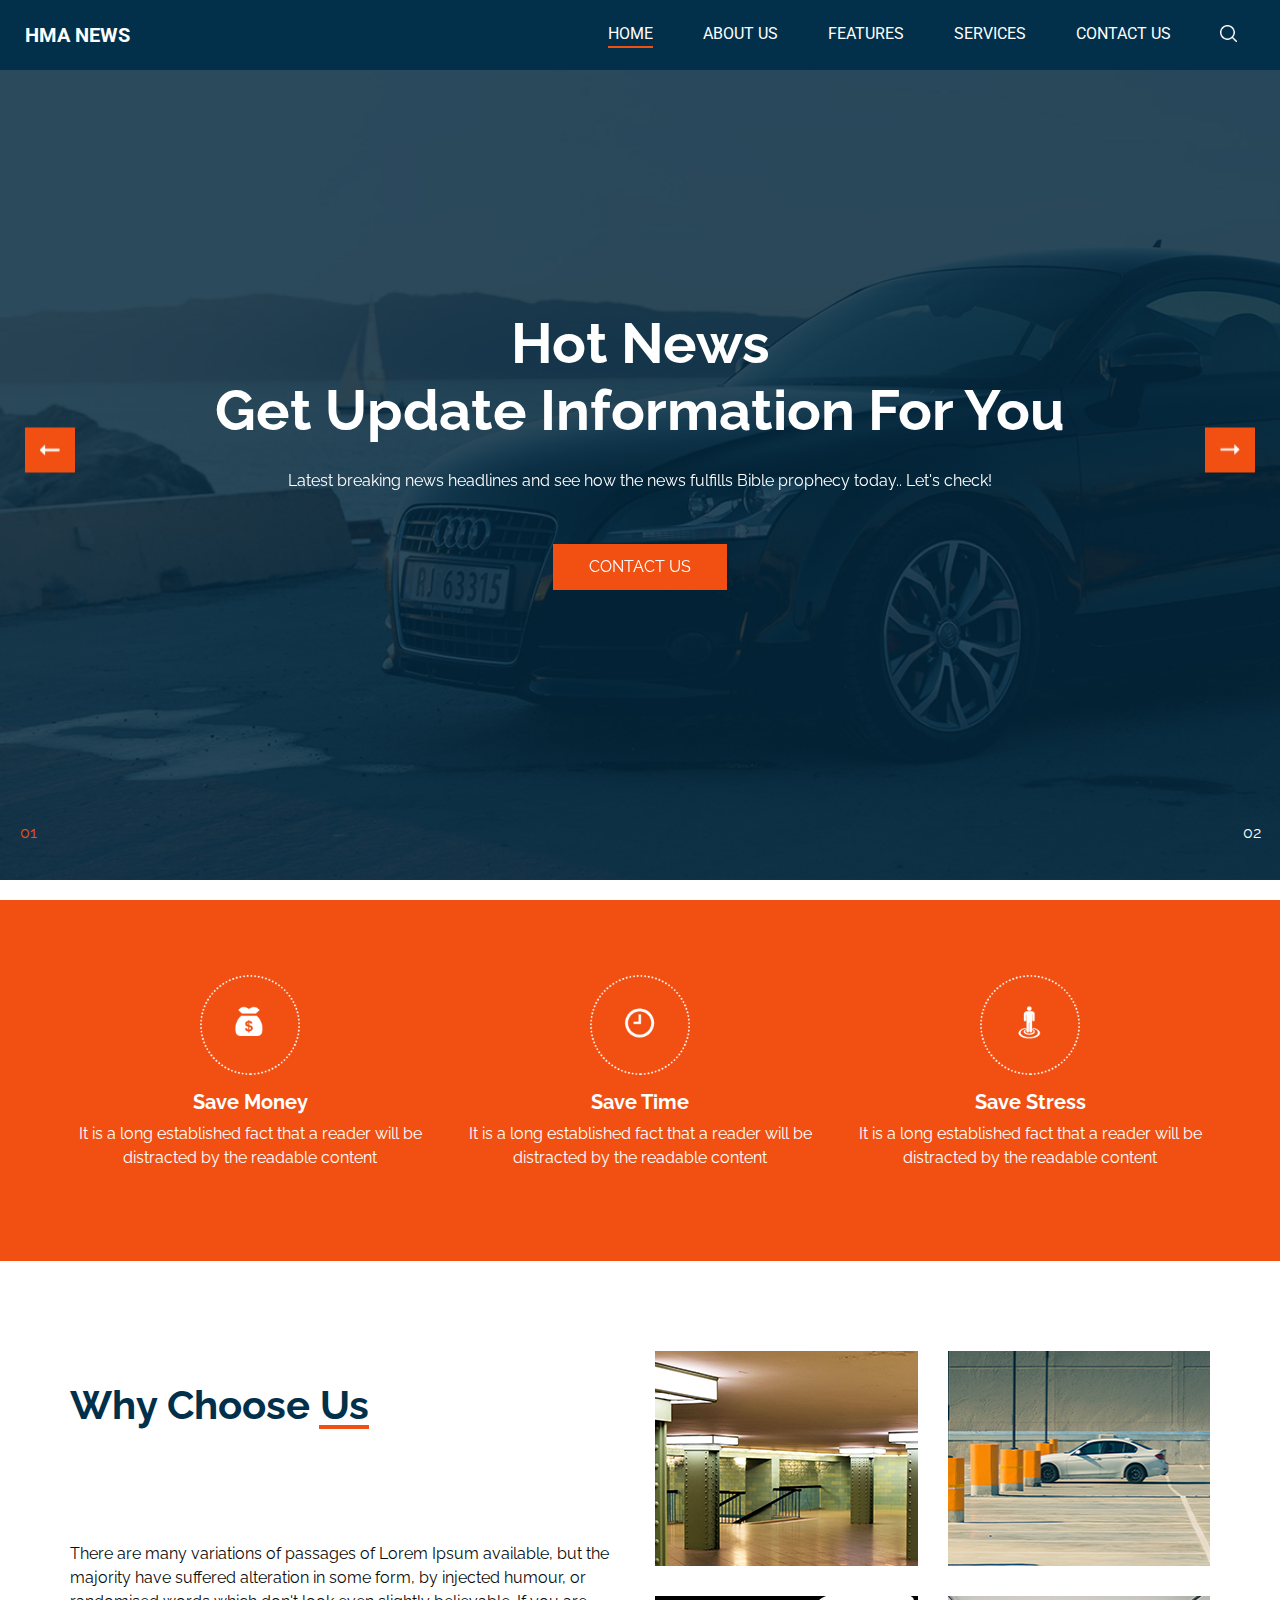
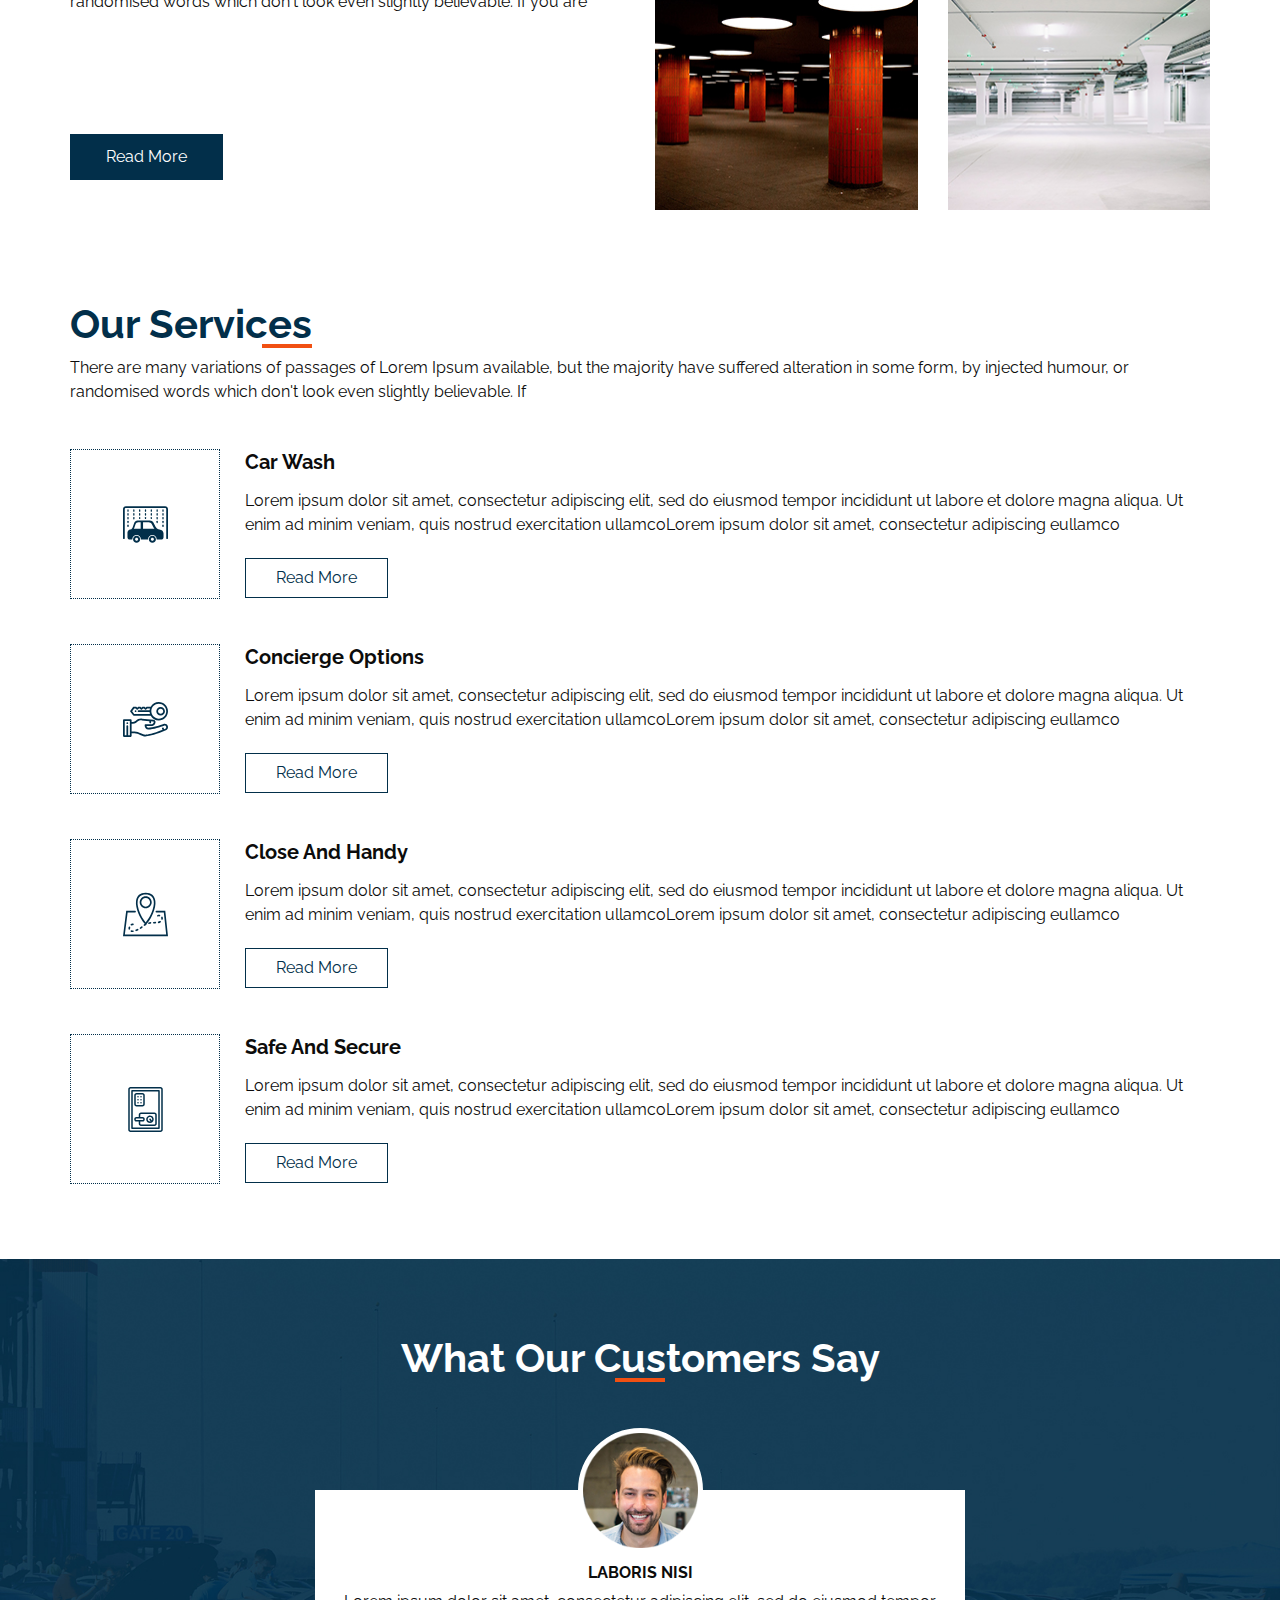
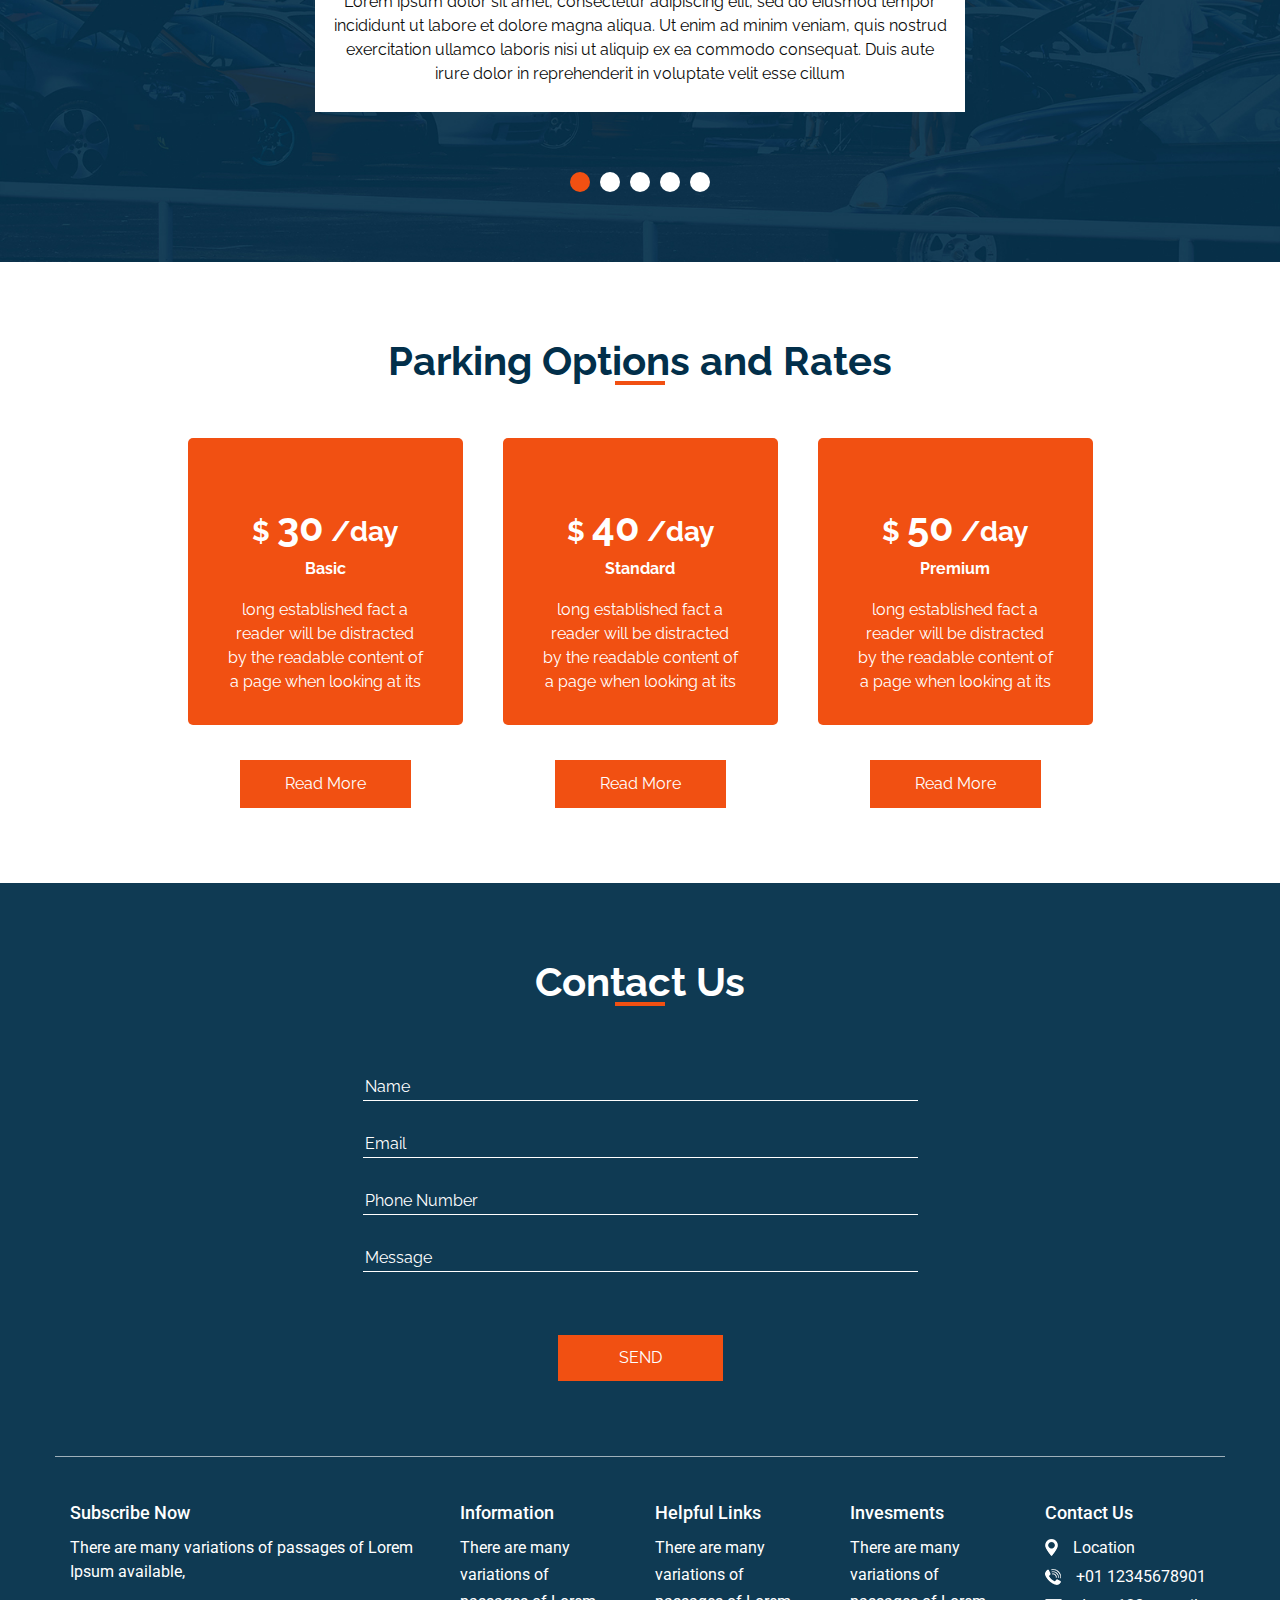
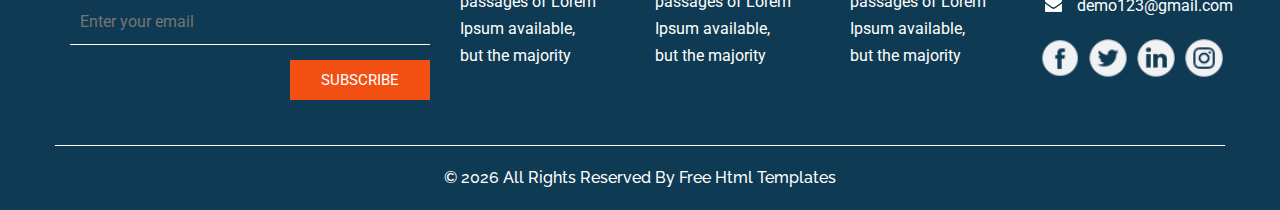
==== commit 8eaf1245: "Change title for welcome page" ====
--- a/index.html
+++ b/index.html
@@ -12,7 +12,7 @@
   <meta name="description" content="" />
   <meta name="author" content="" />
 
-  <title>Autospar</title>
+  <title>HMA</title>
 
 
 
@@ -36,7 +36,7 @@
         <nav class="navbar navbar-expand-lg custom_nav-container">
           <a class="navbar-brand" href="index.html">
             <span>
-              Autospar
+              HMA News
             </span>
           </a>
           <button class="navbar-toggler" type="button" data-toggle="collapse" data-target="#navbarSupportedContent" aria-controls="navbarSupportedContent" aria-expanded="false" aria-label="Toggle navigation">
@@ -85,12 +85,11 @@
               <div class="detail-box">
                 <h1>
 
-                  The Best <br>
-                  Deals For Parking lots
+                  Hot News <br>
+                  Get Update Information For You
                 </h1>
                 <p>
-                  Lorem ipsum dolor sit amet, consectetur adipiscing elit, sed do eiusmod tempor incididunt ut labore et
-                  dolore magna aliqua. Ut enim ad minim veniam, quis nostrud exercitation ullamco
+                  Latest breaking news headlines and see how the news fulfills Bible prophecy today.. Let's check!
                 </p>
                 <div>
                   <a href="">
@@ -105,12 +104,11 @@
               <div class="detail-box">
                 <h1>
 
-                  The Best <br>
-                  Deals For Parking lots
+                  Articles <br>
+                  Different Kinds Of Articles For You
                 </h1>
                 <p>
-                  Lorem ipsum dolor sit amet, consectetur adipiscing elit, sed do eiusmod tempor incididunt ut labore et
-                  dolore magna aliqua. Ut enim ad minim veniam, quis nostrud exercitation ullamco
+                  You can read food, health knowledge, etc.. in our site..
                 </p>
                 <div>
                   <a href="">
@@ -131,44 +129,7 @@
 
     </section>
     <!-- end slider section -->
-  </div>
-
-  <!-- find section -->
-  <section class="find_section">
-    <div class="container">
-      <form action="">
-        <div class=" form-row">
-          <div class="col-lg-3">
-            <label for="carPark">Select Car Park</label>
-            <select name="" id="carPark" class="form-control">
-              <option value="">First Floor</option>
-              <option value="">Option 1</option>
-              <option value="">Option 2</option>
-            </select>
-          </div>
-          <div class="col-lg-3">
-            <label for="parkingName">Your Name Here</label>
-            <input type="text" class="form-control" placeholder="jack frod " id="parkingName">
-          </div>
-
-          <div class="col-lg-3">
-            <label for="parkingNumber">Your Phone Number</label>
-            <input type="text" class="form-control" placeholder="+01 1234567890 " id="parkingNumber">
-          </div>
-          <div class="col-lg-3">
-            <div class="btn-container">
-              <button type="submit" class="">
-                Request a call
-              </button>
-            </div>
-          </div>
-        </div>
-
-      </form>
-    </div>
-  </section>
-
-  <!-- end find section -->
+  </div>  
 
   <!-- feature section -->
   <section class="feature_section layout_padding2">
--- a/css/style.css
+++ b/css/style.css
@@ -45,7 +45,7 @@
   content: "";
   width: 50px;
   height: 4px;
-  background-color: #fe4801;
+  background-color: #f15012;
   position: absolute;
   bottom: 0;
   right: 0;
@@ -96,7 +96,7 @@
 }
 
 .custom_nav-container.navbar-expand-lg .navbar-nav .nav-item.active .nav-link, .custom_nav-container.navbar-expand-lg .navbar-nav .nav-item:hover .nav-link {
-  border-bottom: 2px solid #fe4801;
+  border-bottom: 2px solid #f15012;
 }
 
 a,
@@ -187,7 +187,7 @@
 .slider_section .detail-box a {
   display: inline-block;
   padding: 10px 35px;
-  background-color: #fe4801;
+  background-color: #f15012;
   color: #ffffff;
   -webkit-transition: all 0.3s;
   transition: all 0.3s;
@@ -198,8 +198,8 @@
 
 .slider_section .detail-box a:hover {
   background-color: transparent;
-  border-color: #fe4801;
-  color: #fe4801;
+  border-color: #f15012;
+  color: #f15012;
 }
 
 .slider_section #carouselExampleIndicators {
@@ -217,7 +217,7 @@
   background-repeat: no-repeat;
   background-size: 20px;
   background-position: center;
-  background-color: #fe4801;
+  background-color: #f15012;
   -webkit-transform: translateY(-50%);
           transform: translateY(-50%);
   background-position: center;
@@ -258,7 +258,7 @@
 }
 
 .slider_section ol.carousel-indicators li.active {
-  color: #fe4801;
+  color: #f15012;
 }
 
 .find_section {
@@ -309,7 +309,7 @@
 .find_section form .btn-container button {
   display: inline-block;
   padding: 10px 35px;
-  background-color: #fe4801;
+  background-color: #f15012;
   color: #ffffff;
   -webkit-transition: all 0.3s;
   transition: all 0.3s;
@@ -319,8 +319,8 @@
 
 .find_section form .btn-container button:hover {
   background-color: transparent;
-  border-color: #fe4801;
-  color: #fe4801;
+  border-color: #f15012;
+  color: #f15012;
 }
 
 .find_section form .btn-container button:hover {
@@ -328,7 +328,7 @@
 }
 
 .feature_section {
-  background-color: #fe4801;
+  background-color: #f15012;
   color: #ffffff;
   text-align: center;
 }
@@ -508,7 +508,7 @@
 }
 
 .service_section .box .img-box:hover {
-  background-color: #fe4801;
+  background-color: #f15012;
   border-color: transparent;
 }
 
@@ -621,7 +621,7 @@
 }
 
 .client_section ol.carousel-indicators li.active {
-  background-color: #fe4801;
+  background-color: #f15012;
 }
 
 .rate_section .heading_container {
@@ -666,7 +666,7 @@
 
 .rate_section .rate_container .box .detail-box {
   padding: 65px 40px 15px 40px;
-  background-color: #fe4801;
+  background-color: #f15012;
   border-radius: 5px;
 }
 
@@ -693,7 +693,7 @@
 .rate_section .rate_container .box .btn-box a {
   display: inline-block;
   padding: 12px 45px;
-  background-color: #fe4801;
+  background-color: #f15012;
   color: #ffffff;
 }
 
@@ -760,7 +760,7 @@
 .contact_section .contact_form-container button {
   display: inline-block;
   padding: 10px 60px;
-  background-color: #fe4801;
+  background-color: #f15012;
   color: #ffffff;
   -webkit-transition: all 0.3s;
   transition: all 0.3s;
@@ -770,8 +770,8 @@
 
 .contact_section .contact_form-container button:hover {
   background-color: transparent;
-  border-color: #fe4801;
-  color: #fe4801;
+  border-color: #f15012;
+  color: #f15012;
 }
 
 /* end contact section */
@@ -832,10 +832,10 @@
 }
 
 .info_section form button {
-  background-color: #fe4801;
+  background-color: #f15012;
   display: inline-block;
   padding: 8px 30px;
-  background-color: #fe4801;
+  background-color: #f15012;
   color: #ffffff;
   -webkit-transition: all 0.3s;
   transition: all 0.3s;
@@ -847,8 +847,8 @@
 
 .info_section form button:hover {
   background-color: transparent;
-  border-color: #fe4801;
-  color: #fe4801;
+  border-color: #f15012;
+  color: #f15012;
 }
 
 .info_section ul {
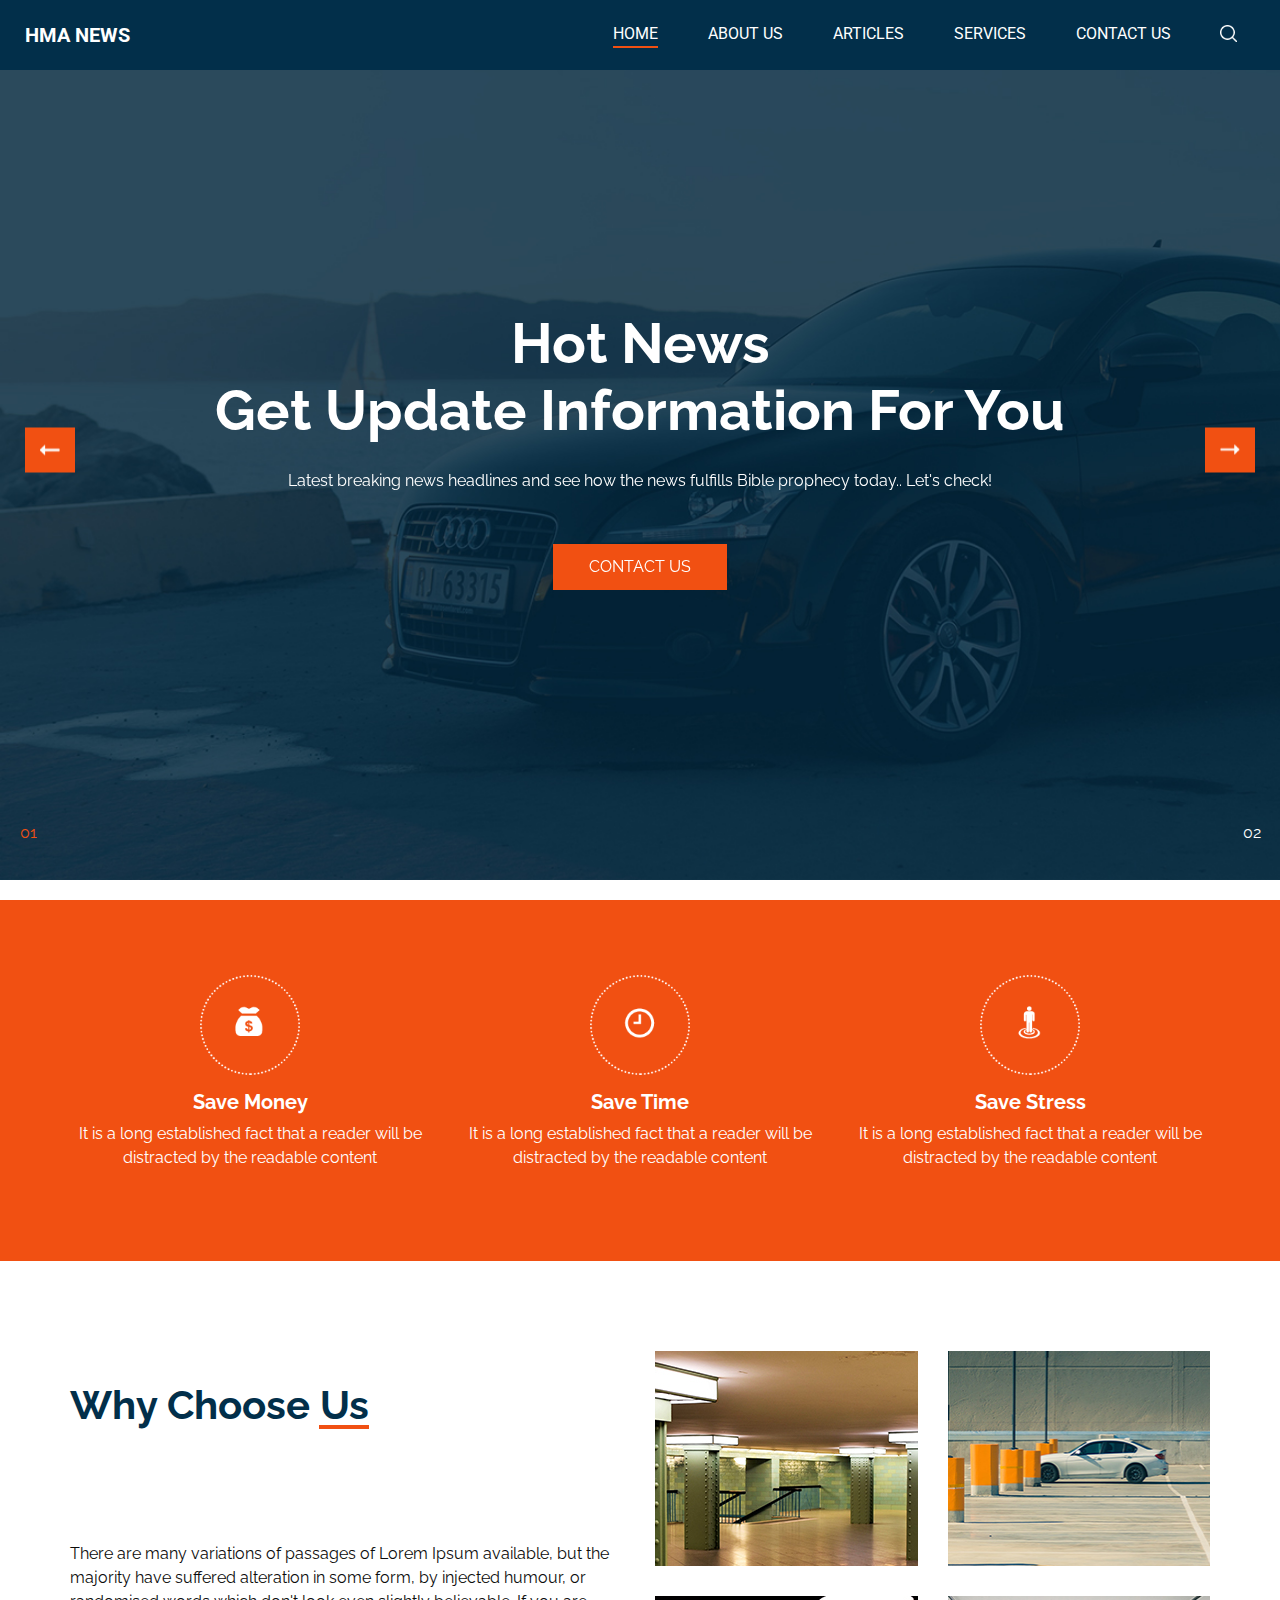
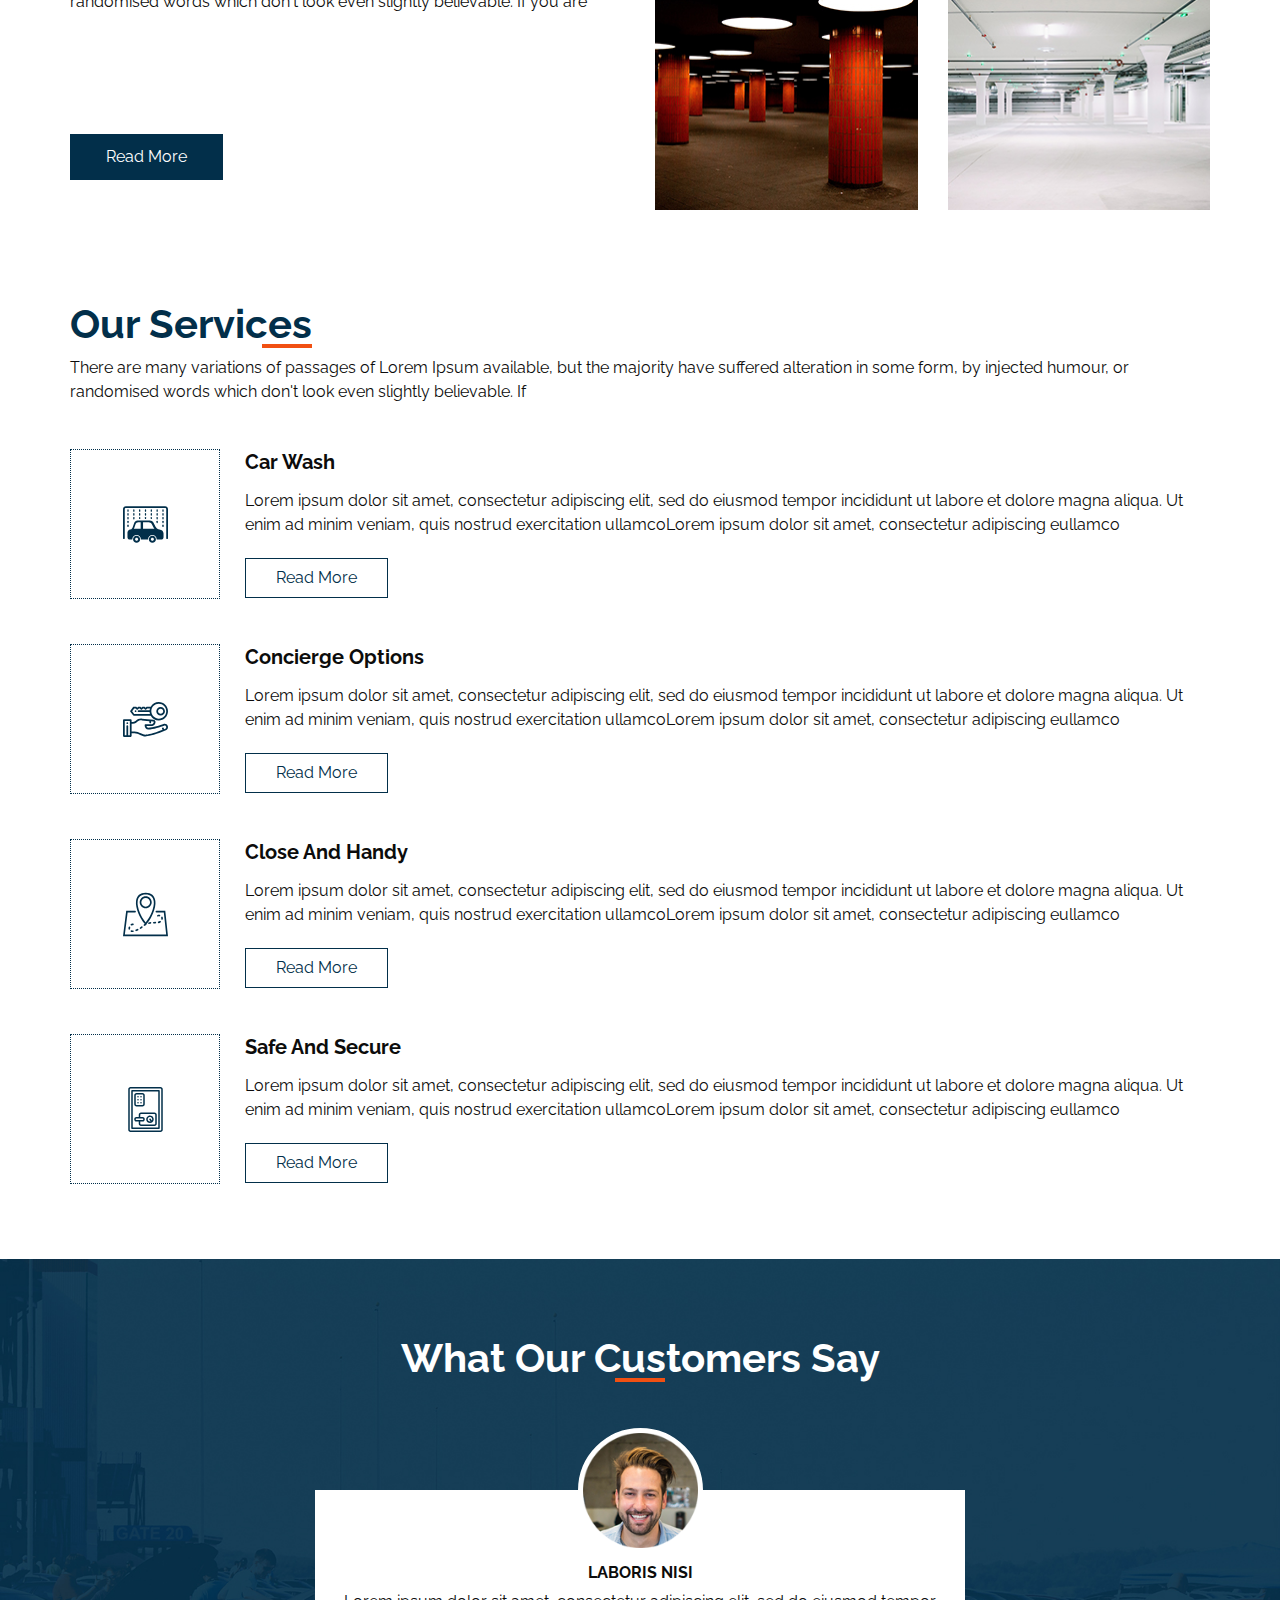
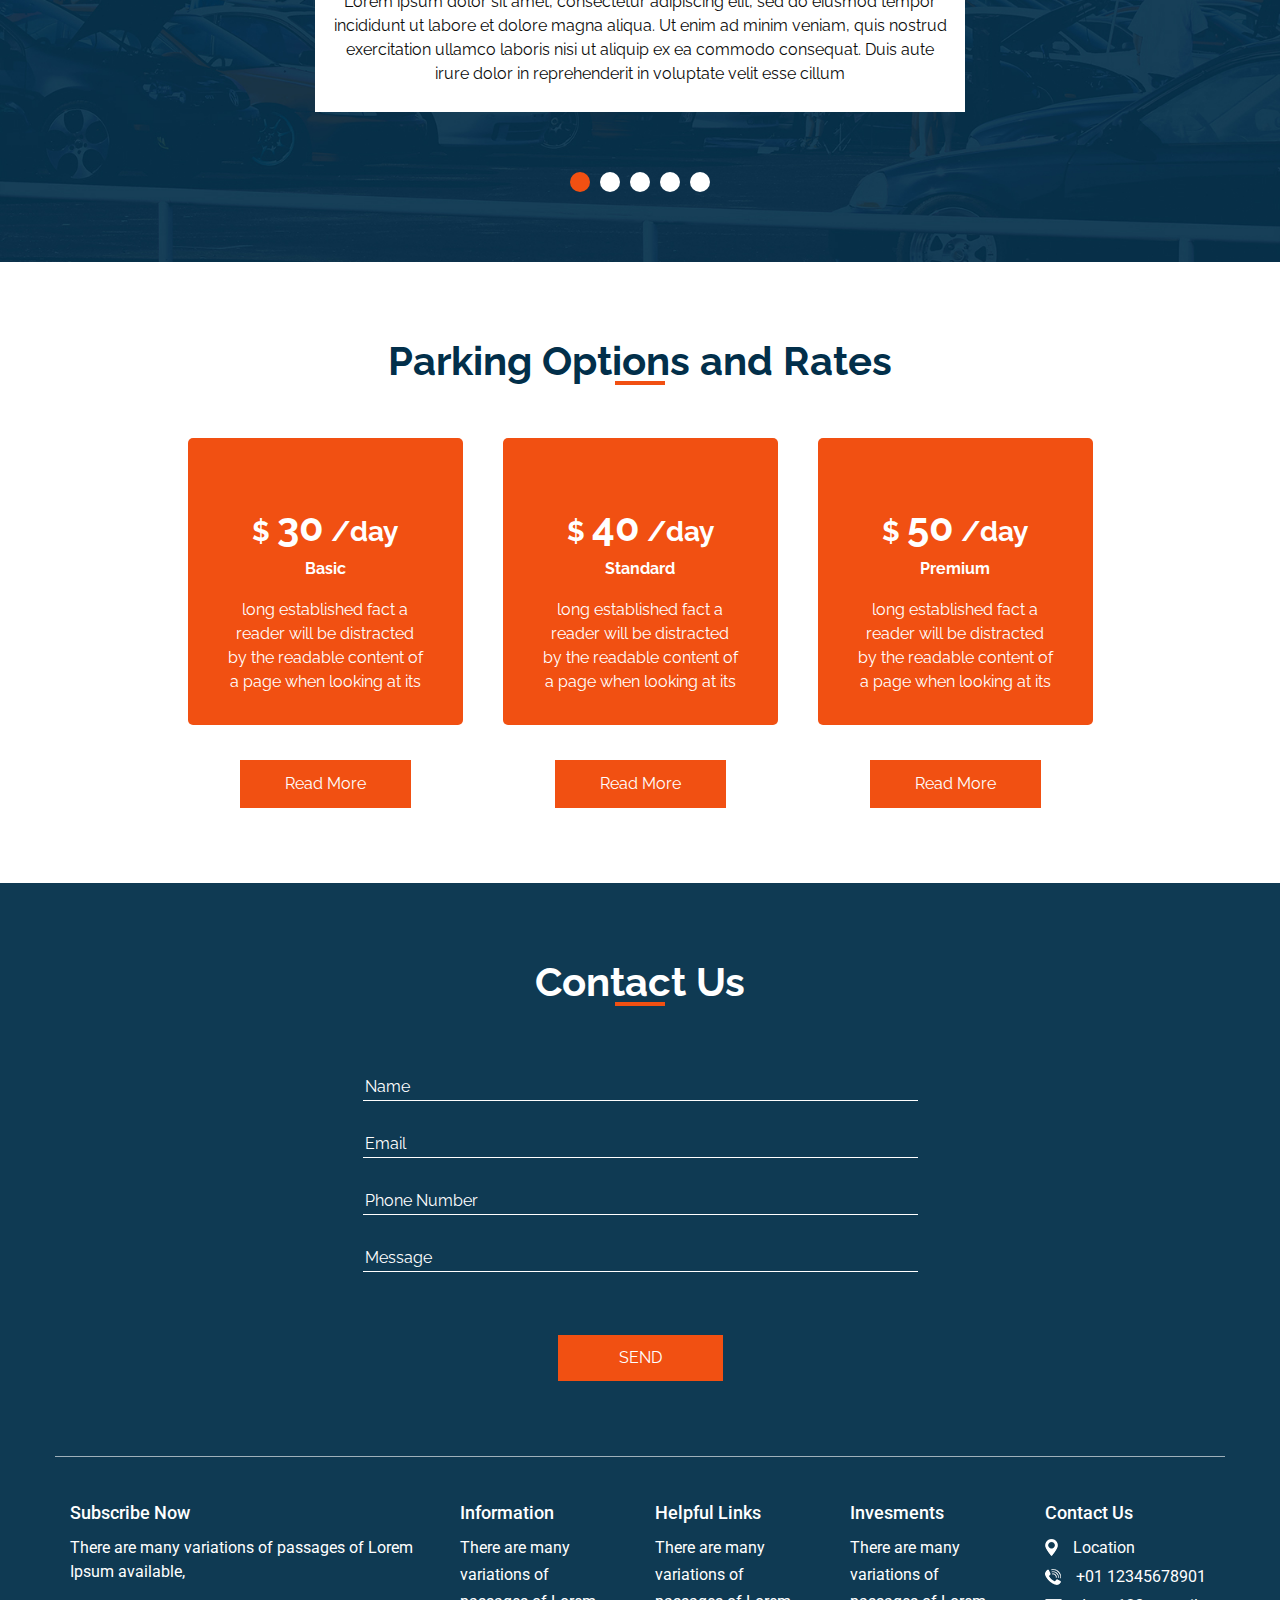
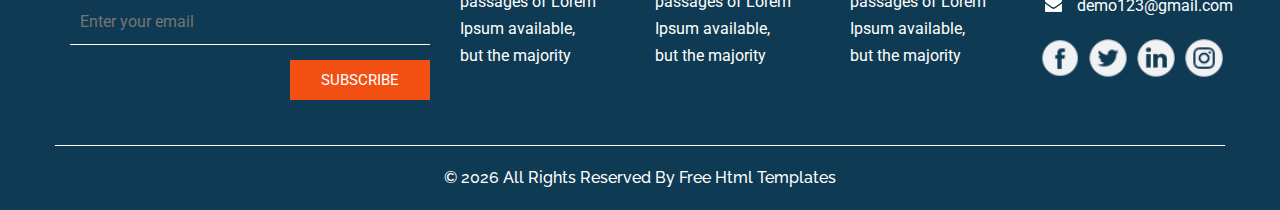
==== commit 9746ce9d: "change menu to article" ====
--- a/index.html
+++ b/index.html
@@ -53,7 +53,7 @@
                   <a class="nav-link" href="about.html"> About Us</a>
                 </li>
                 <li class="nav-item">
-                  <a class="nav-link" href="feature.html"> Features </a>
+                  <a class="nav-link" href="article.html"> Articles </a>
                 </li>
                 <li class="nav-item">
                   <a class="nav-link" href="service.html"> Services </a>
